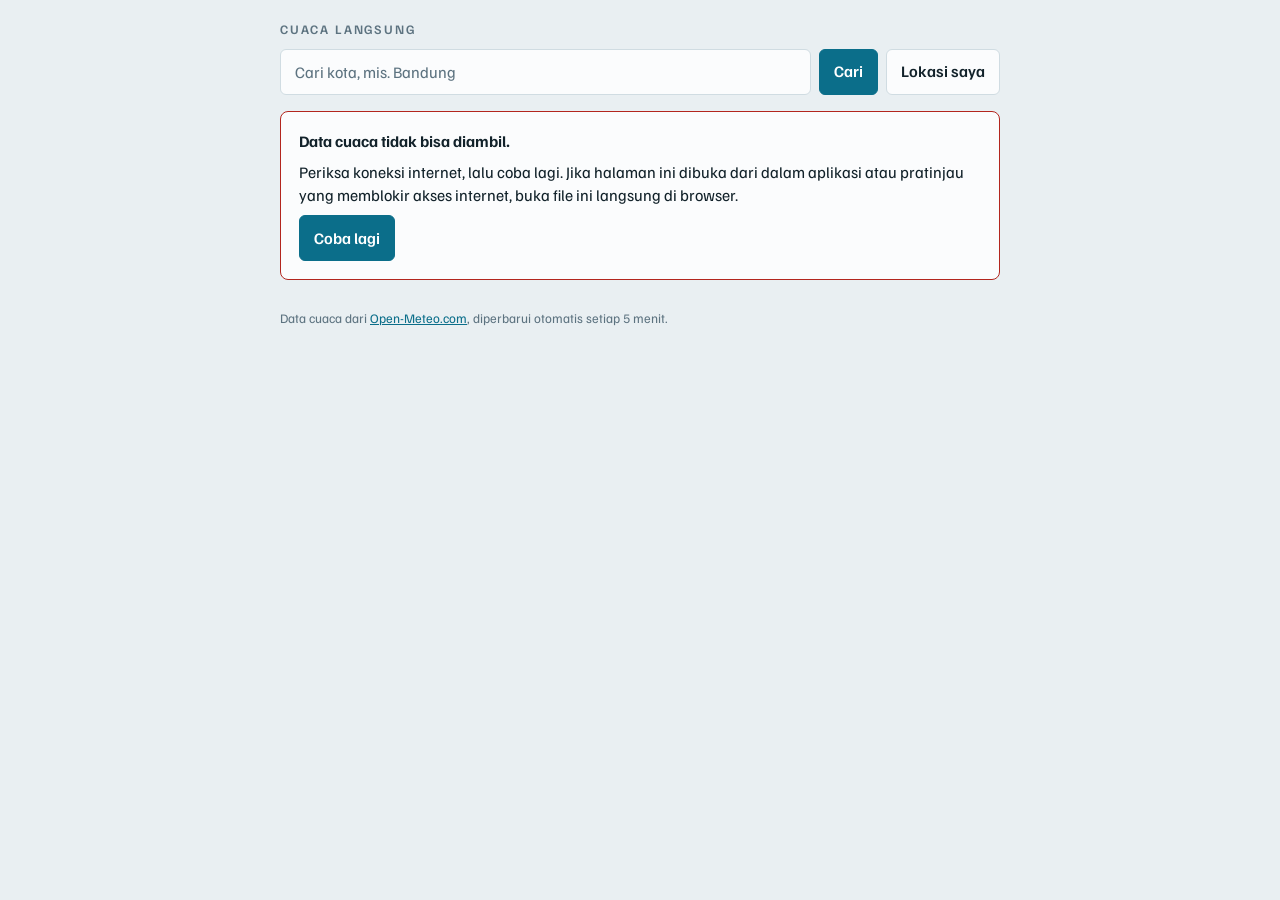
==== cuaca.html @ e55f2678 "Add files via upload" ====
<!doctype html>
<html lang="id">
<head>
<meta charset="utf-8">
<meta name="viewport" content="width=device-width, initial-scale=1, viewport-fit=cover">
<title>Cuaca Langsung</title>
<link rel="preconnect" href="https://fonts.googleapis.com">
<link rel="preconnect" href="https://fonts.gstatic.com" crossorigin>
<link href="https://fonts.googleapis.com/css2?family=Familjen+Grotesk:wght@400;500;600;700&family=IBM+Plex+Mono:wght@400;500&display=swap" rel="stylesheet">
<style>
/* Tata letak: satu kolom sempit, seperti lembar pengamatan cuaca. Data di garis tipis, bukan kartu. */
:root {
  --bg: #e9eff2;
  --surface: #fbfcfd;
  --ink: #12222a;
  --ink2: #3c5360;
  --muted: #5d7380;
  --line: #d0dce2;
  --accent: #0b6e8a;
  --accent-ink: #ffffff;
  --warm: #c2570f;
  --bad: #b3261e;
  --font-display: "Familjen Grotesk", "Segoe UI", system-ui, sans-serif;
  --font-data: "IBM Plex Mono", ui-monospace, "SF Mono", Menlo, monospace;
}
@media (prefers-color-scheme: dark) {
  :root:not([data-theme="light"]) {
    --bg: #0d181e; --surface: #14232b; --ink: #e5eef2; --ink2: #b4c7d0; --muted: #8aa1ac;
    --line: #243d48; --accent: #5cc3de; --accent-ink: #082029; --warm: #f2a45f; --bad: #ff8a80;
    color-scheme: dark;
  }
}
:root[data-theme="dark"] {
  --bg: #0d181e; --surface: #14232b; --ink: #e5eef2; --ink2: #b4c7d0; --muted: #8aa1ac;
  --line: #243d48; --accent: #5cc3de; --accent-ink: #082029; --warm: #f2a45f; --bad: #ff8a80;
  color-scheme: dark;
}

* { box-sizing: border-box; }
html { -webkit-text-size-adjust: 100%; }
body {
  margin: 0;
  background: var(--bg);
  color: var(--ink);
  font-family: var(--font-display);
  font-size: 16px;
  line-height: 1.45;
  padding-block: 20px 40px;
  padding-left: max(16px, env(safe-area-inset-left, 0px));
  padding-right: max(16px, env(safe-area-inset-right, 0px));
}
.wrap { max-width: 720px; margin: 0 auto; display: flex; flex-direction: column; gap: 16px; }
.num { font-family: var(--font-data); font-variant-numeric: tabular-nums; }

/* Pencarian */
.bar { display: flex; flex-direction: column; gap: 10px; }
.bar h1 { margin: 0; font-size: 0.8125rem; font-weight: 600; letter-spacing: 0.14em; text-transform: uppercase; color: var(--muted); }
.search { position: relative; display: flex; gap: 8px; }
.search input {
  flex: 1; min-width: 0; height: 46px; padding: 0 14px;
  font: inherit; color: var(--ink); background: var(--surface);
  border: 1px solid var(--line); border-radius: 6px;
}
.search input::placeholder { color: var(--muted); }
button { font: inherit; cursor: pointer; }
.btn {
  height: 46px; padding: 0 14px; border-radius: 6px; font-weight: 600;
  border: 1px solid var(--line); background: var(--surface); color: var(--ink);
}
.btn.primary { background: var(--accent); border-color: var(--accent); color: var(--accent-ink); }
:focus-visible { outline: 2px solid var(--accent); outline-offset: 2px; }
#sugg {
  position: absolute; left: 0; right: 0; top: 52px; z-index: 5; margin: 0; padding: 4px;
  list-style: none; background: var(--surface); border: 1px solid var(--line); border-radius: 6px;
  box-shadow: 0 8px 24px rgba(0,0,0,0.14);
}
#sugg li button {
  display: block; width: 100%; text-align: left; padding: 10px; border: 0; border-radius: 4px;
  background: transparent; color: var(--ink);
}
#sugg li button:hover, #sugg li button:focus-visible { background: var(--bg); }
#sugg small { display: block; color: var(--muted); }

/* Panel */
.panel { background: var(--surface); border: 1px solid var(--line); border-radius: 8px; padding: 18px; }
.hero { display: grid; grid-template-columns: 1fr auto; gap: 8px 16px; align-items: center; }
.hero .where { grid-column: 1 / -1; }
.hero h2 { margin: 0; font-size: 1.5rem; line-height: 1.2; text-wrap: balance; }
.hero .sub { color: var(--muted); font-size: 0.9375rem; }
.temp { font-size: clamp(4rem, 20vw, 6rem); line-height: 1; font-weight: 600; letter-spacing: -0.04em; }
.temp sup { font-size: 0.4em; font-weight: 500; vertical-align: top; position: relative; top: 0.25em; margin-left: 2px; color: var(--muted); }
.cond { display: flex; align-items: center; gap: 10px; font-size: 1.125rem; font-weight: 500; }
.ico { width: 56px; height: 56px; flex: none; }
.ico.sm { width: 32px; height: 32px; }
.ico * { fill: none; stroke: var(--ink2); stroke-width: 1.5; stroke-linecap: round; stroke-linejoin: round; }
.ico .sun, .ico .sun * { stroke: var(--warm); }
.ico .cloud { fill: var(--surface); }
.status { display: flex; align-items: center; gap: 8px; flex-wrap: wrap; margin-top: 4px; color: var(--muted); font-size: 0.8125rem; }
.dot { width: 8px; height: 8px; border-radius: 50%; background: var(--accent); flex: none; }
.link { background: none; border: 0; padding: 4px 0; color: var(--accent); font-weight: 600; text-decoration: underline; text-underline-offset: 3px; }

/* Metrik */
.metrics { display: grid; grid-template-columns: repeat(2, minmax(0, 1fr)); gap: 0 20px; margin: 0; }
.metrics > div { padding: 12px 0; border-top: 1px solid var(--line); min-width: 0; }
.metrics dt { color: var(--muted); font-size: 0.75rem; letter-spacing: 0.1em; text-transform: uppercase; }
.metrics dd { margin: 2px 0 0; font-size: 1.25rem; font-weight: 500; }
.metrics dd small { font-size: 0.8125rem; color: var(--muted); font-family: var(--font-display); }
@media (min-width: 560px) { .metrics { grid-template-columns: repeat(3, minmax(0, 1fr)); } }

h3 { margin: 0 0 12px; font-size: 0.8125rem; font-weight: 600; letter-spacing: 0.14em; text-transform: uppercase; color: var(--muted); }

/* Per jam */
.hours { display: flex; gap: 0; overflow-x: auto; margin: 0 -18px; padding: 0 18px 6px; scrollbar-width: thin; }
.hour { flex: none; width: 64px; display: flex; flex-direction: column; align-items: center; gap: 6px; padding: 4px 0; border-right: 1px solid var(--line); }
.hour:last-child { border-right: 0; }
.hour .t { font-size: 0.8125rem; color: var(--muted); }
.hour .v { font-size: 1rem; font-weight: 500; }
.hour .p { font-size: 0.75rem; color: var(--accent); min-height: 1.2em; }

/* Per hari */
.days { list-style: none; margin: 0; padding: 0; }
.day { display: grid; grid-template-columns: 52px 32px 44px minmax(0, 1fr); align-items: center; gap: 10px; padding: 10px 0; border-top: 1px solid var(--line); }
.day:first-child { border-top: 0; padding-top: 0; }
.day .d { font-weight: 600; }
.day .p { font-size: 0.8125rem; color: var(--accent); text-align: right; }
.range { display: grid; grid-template-columns: 34px minmax(0, 1fr) 34px; align-items: center; gap: 8px; }
.range .lo { color: var(--muted); text-align: right; }
.track { position: relative; height: 6px; border-radius: 3px; background: var(--line); }
.fill { position: absolute; top: 0; bottom: 0; border-radius: 3px; background: linear-gradient(90deg, var(--accent), var(--warm)); }

.msg { padding: 18px; border: 1px solid var(--line); border-radius: 8px; background: var(--surface); }
.msg.err { border-color: var(--bad); }
.msg p { margin: 0 0 8px; }
.foot { color: var(--muted); font-size: 0.8125rem; }
.foot a { color: var(--accent); }
.sr { position: absolute; width: 1px; height: 1px; overflow: hidden; clip: rect(0 0 0 0); white-space: nowrap; }
@media (prefers-reduced-motion: reduce) { * { scroll-behavior: auto !important; } }
</style>
</head>
<body>
<div class="wrap">
  <div class="bar">
    <h1>Cuaca Langsung</h1>
    <form class="search" id="form" autocomplete="off" role="search">
      <label class="sr" for="q">Cari kota</label>
      <input id="q" type="search" placeholder="Cari kota, mis. Bandung" enterkeyhint="search" aria-controls="sugg" aria-expanded="false">
      <button class="btn primary" type="submit">Cari</button>
      <button class="btn" type="button" id="locate" title="Pakai lokasi saya">Lokasi saya</button>
      <ul id="sugg" hidden></ul>
    </form>
  </div>
  <main id="app" aria-live="polite">
    <div class="msg"><p>Memuat data cuaca…</p></div>
  </main>
  <p class="foot">Data cuaca dari <a href="https://open-meteo.com/" target="_blank" rel="noopener">Open-Meteo.com</a>, diperbarui otomatis setiap 5 menit.</p>
</div>

<script>
(function () {
  "use strict";

  var DEFAULT_PLACE = { name: "Jakarta", admin: "DKI Jakarta", country: "Indonesia", lat: -6.2146, lon: 106.8451 };
  var REFRESH_MS = 5 * 60 * 1000;

  var $ = function (id) { return document.getElementById(id); };
  var app = $("app"), q = $("q"), sugg = $("sugg");
  var place = loadPlace();
  var data = null, fetchedAt = 0, timer = null, clockTimer = null, loadSeq = 0;

  // Kode cuaca WMO -> [teks, ikon]
  var WX = {
    0: ["Cerah", "clear"], 1: ["Cerah berawan", "partly"], 2: ["Berawan sebagian", "partly"], 3: ["Mendung", "cloud"],
    45: ["Berkabut", "fog"], 48: ["Kabut beku", "fog"],
    51: ["Gerimis ringan", "rain"], 53: ["Gerimis", "rain"], 55: ["Gerimis lebat", "rain"],
    56: ["Gerimis beku", "rain"], 57: ["Gerimis beku lebat", "rain"],
    61: ["Hujan ringan", "rain"], 63: ["Hujan sedang", "rain"], 65: ["Hujan lebat", "rain"],
    66: ["Hujan beku", "rain"], 67: ["Hujan beku lebat", "rain"],
    71: ["Salju ringan", "snow"], 73: ["Salju sedang", "snow"], 75: ["Salju lebat", "snow"], 77: ["Butiran salju", "snow"],
    80: ["Hujan lokal ringan", "rain"], 81: ["Hujan lokal", "rain"], 82: ["Hujan lokal deras", "rain"],
    85: ["Hujan salju ringan", "snow"], 86: ["Hujan salju lebat", "snow"],
    95: ["Badai petir", "storm"], 96: ["Badai petir, hujan es", "storm"], 99: ["Badai petir, hujan es lebat", "storm"]
  };
  function wx(code) { return WX[code] || ["Tidak diketahui", "cloud"]; }

  var CLOUD = '<path class="cloud" d="M7.5 18.5h9.5a4 4 0 0 0 .6-7.95 5.5 5.5 0 0 0-10.6 1.2A3.4 3.4 0 0 0 7.5 18.5z"/>';
  var SUN_RAYS = '<path d="M12 2.5v2M12 19.5v2M2.5 12h2M19.5 12h2M5.3 5.3l1.4 1.4M17.3 17.3l1.4 1.4M5.3 18.7l1.4-1.4M17.3 6.7l1.4-1.4"/>';
  function icon(kind, isDay, small) {
    var inner;
    if (kind === "clear") {
      inner = isDay
        ? '<g class="sun"><circle cx="12" cy="12" r="4"/>' + SUN_RAYS + '</g>'
        : '<path d="M20 14.5A8 8 0 0 1 9.5 4a8 8 0 1 0 10.5 10.5z"/>';
    } else if (kind === "partly") {
      inner = isDay
        ? '<g class="sun"><circle cx="8.5" cy="8.5" r="3"/><path d="M8.5 2.5v1.2M2.5 8.5h1.2M4.3 4.3l.9.9M12.7 4.3l-.9.9"/></g><g transform="translate(1.5 1.5)">' + CLOUD + '</g>'
        : '<path d="M13 4.5A5 5 0 0 1 6.5 10 5 5 0 1 0 13 4.5z"/><g transform="translate(1.5 1.5)">' + CLOUD + '</g>';
    } else if (kind === "cloud") {
      inner = '<g transform="translate(0 -1)">' + CLOUD + '</g>';
    } else if (kind === "fog") {
      inner = '<g transform="translate(0 -3)">' + CLOUD + '</g><path d="M5 19.5h14M7 22h10"/>';
    } else if (kind === "rain") {
      inner = '<g transform="translate(0 -3)">' + CLOUD + '</g><path d="M8 19.5l-1 2.5M12.5 19.5l-1 2.5M17 19.5l-1 2.5"/>';
    } else if (kind === "snow") {
      inner = '<g transform="translate(0 -3)">' + CLOUD + '</g><path d="M8 20.5h.01M12 22h.01M16 20.5h.01M10 19h.01M14 19h.01"/>';
    } else {
      inner = '<g transform="translate(0 -3)">' + CLOUD + '</g><path d="M13 14.5l-2.5 3.5h3L11 22"/>';
    }
    return '<svg class="ico' + (small ? ' sm' : '') + '" viewBox="0 0 24 24" aria-hidden="true">' + inner + '</svg>';
  }

  function esc(s) {
    return String(s == null ? "" : s).replace(/[&<>"']/g, function (c) {
      return { "&": "&amp;", "<": "&lt;", ">": "&gt;", '"': "&quot;", "'": "&#39;" }[c];
    });
  }
  function r(n) { return Math.round(n); }
  function compass(deg) {
    var d = ["U", "TL", "T", "TG", "S", "BD", "B", "BL"];
    return d[Math.round(deg / 45) % 8];
  }
  function uvLabel(u) {
    if (u == null) return "";
    if (u < 3) return "rendah";
    if (u < 6) return "sedang";
    if (u < 8) return "tinggi";
    if (u < 11) return "sangat tinggi";
    return "ekstrem";
  }
  function dayName(dateStr, i) {
    if (i === 0) return "Hari ini";
    var d = new Date(dateStr + "T00:00:00Z");
    return new Intl.DateTimeFormat("id-ID", { weekday: "short", timeZone: "UTC" }).format(d);
  }

  // Penyimpanan lokasi terakhir
  function loadPlace() {
    try {
      var s = localStorage.getItem("cuaca:last");
      if (s) {
        var p = JSON.parse(s);
        if (p && typeof p.lat === "number" && typeof p.lon === "number") return p;
      }
    } catch (e) {}
    return DEFAULT_PLACE;
  }
  function savePlace(p) { try { localStorage.setItem("cuaca:last", JSON.stringify(p)); } catch (e) {} }

  // Ambil data
  function getJSON(url) {
    var ctl = new AbortController();
    var to = setTimeout(function () { ctl.abort(); }, 12000);
    return fetch(url, { signal: ctl.signal }).then(function (res) {
      clearTimeout(to);
      if (!res.ok) throw new Error("HTTP " + res.status);
      return res.json();
    }, function (e) { clearTimeout(to); throw e; });
  }

  function forecastUrl(p) {
    return "https://api.open-meteo.com/v1/forecast?latitude=" + encodeURIComponent(p.lat) +
      "&longitude=" + encodeURIComponent(p.lon) +
      "&current=temperature_2m,relative_humidity_2m,apparent_temperature,precipitation,weather_code,surface_pressure,wind_speed_10m,wind_direction_10m,is_day" +
      "&hourly=temperature_2m,precipitation_probability,weather_code,is_day" +
      "&daily=weather_code,temperature_2m_max,temperature_2m_min,precipitation_probability_max,uv_index_max,sunrise,sunset" +
      "&timezone=auto&forecast_days=7&wind_speed_unit=kmh";
  }

  function load(showSpinner) {
    var seq = ++loadSeq;
    if (showSpinner && !data) app.innerHTML = '<div class="msg"><p>Memuat data cuaca…</p></div>';
    return getJSON(forecastUrl(place)).then(function (d) {
      if (seq !== loadSeq) return;
      data = d; fetchedAt = Date.now();
      render();
      schedule();
    }).catch(function () {
      if (seq !== loadSeq) return;
      if (data) {
        // Tetap tampilkan data lama, tandai gagal memperbarui
        render(true);
      } else {
        app.innerHTML = '<div class="msg err"><p><strong>Data cuaca tidak bisa diambil.</strong></p>' +
          '<p>Periksa koneksi internet, lalu coba lagi. Jika halaman ini dibuka dari dalam aplikasi atau pratinjau yang memblokir akses internet, buka file ini langsung di browser.</p>' +
          '<button class="btn primary" id="retry" type="button">Coba lagi</button></div>';
        var b = $("retry"); if (b) b.addEventListener("click", function () { load(true); });
      }
      schedule();
    });
  }
  function schedule() {
    clearTimeout(timer);
    timer = setTimeout(function () { load(false); }, REFRESH_MS);
  }

  // Tampilan
  function placeLabel() {
    var parts = [];
    if (place.admin && place.admin !== place.name) parts.push(place.admin);
    if (place.country) parts.push(place.country);
    return parts.join(", ");
  }
  function clockText() {
    if (!data) return "";
    try {
      return new Intl.DateTimeFormat("id-ID", {
        weekday: "long", day: "numeric", month: "long", hour: "2-digit", minute: "2-digit",
        hour12: false, timeZone: data.timezone
      }).format(new Date());
    } catch (e) { return ""; }
  }
  function updatedText() {
    var t = new Date(fetchedAt);
    return t.toLocaleTimeString("id-ID", { hour: "2-digit", minute: "2-digit", hour12: false });
  }

  function render(failed) {
    if (!data) return;
    var c = data.current, h = data.hourly, dly = data.daily;
    var isDay = c.is_day === 1;
    var w = wx(c.weather_code);

    // 24 jam ke depan mulai dari jam saat ini (waktu setempat lokasi)
    var nowHour = c.time.slice(0, 13) + ":00";
    var start = h.time.findIndex(function (t) { return t >= nowHour; });
    if (start < 0) start = 0;
    var hoursHtml = "";
    for (var i = start; i < Math.min(start + 24, h.time.length); i++) {
      var hw = wx(h.weather_code[i]);
      var pp = h.precipitation_probability[i];
      hoursHtml += '<li class="hour">' +
        '<span class="t num">' + (i === start ? "Kini" : esc(h.time[i].slice(11, 16))) + '</span>' +
        icon(hw[1], h.is_day[i] === 1, true) +
        '<span class="v num">' + r(h.temperature_2m[i]) + '°</span>' +
        '<span class="p num">' + (pp != null && pp >= 10 ? pp + '%' : '') + '</span></li>';
    }

    var gmin = Math.min.apply(null, dly.temperature_2m_min);
    var gmax = Math.max.apply(null, dly.temperature_2m_max);
    var span = Math.max(gmax - gmin, 1);
    var daysHtml = "";
    for (var k = 0; k < dly.time.length; k++) {
      var dw = wx(dly.weather_code[k]);
      var lo = dly.temperature_2m_min[k], hi = dly.temperature_2m_max[k];
      var left = ((lo - gmin) / span) * 100, width = Math.max(((hi - lo) / span) * 100, 4);
      var dp = dly.precipitation_probability_max[k];
      daysHtml += '<li class="day" title="' + esc(dw[0]) + '">' +
        '<span class="d">' + esc(dayName(dly.time[k], k)) + '</span>' +
        icon(dw[1], true, true) +
        '<span class="p num">' + (dp != null ? dp + '%' : '') + '</span>' +
        '<span class="range num"><span class="lo">' + r(lo) + '°</span>' +
        '<span class="track"><span class="fill" style="left:' + left.toFixed(1) + '%;width:' + width.toFixed(1) + '%"></span></span>' +
        '<span class="hi">' + r(hi) + '°</span></span></li>';
    }

    var uv = dly.uv_index_max && dly.uv_index_max[0];
    var sunrise = dly.sunrise && dly.sunrise[0] ? dly.sunrise[0].slice(11, 16) : "";
    var sunset = dly.sunset && dly.sunset[0] ? dly.sunset[0].slice(11, 16) : "";

    app.innerHTML =
      '<section class="panel hero" aria-label="Cuaca saat ini">' +
        '<div class="where"><h2>' + esc(place.name) + '</h2>' +
        '<div class="sub">' + esc(placeLabel()) + '</div>' +
        '<div class="sub num" id="clock">' + esc(clockText()) + '</div></div>' +
        '<div><div class="temp num">' + r(c.temperature_2m) + '<sup>°C</sup></div>' +
        '<div class="cond">' + icon(w[1], isDay, false) + '<span>' + esc(w[0]) + '</span></div></div>' +
        '<dl class="metrics" style="grid-column:1/-1;margin-top:8px">' +
          '<div><dt>Terasa seperti</dt><dd class="num">' + r(c.apparent_temperature) + '°C</dd></div>' +
          '<div><dt>Kelembapan</dt><dd class="num">' + r(c.relative_humidity_2m) + '%</dd></div>' +
          '<div><dt>Angin</dt><dd class="num">' + r(c.wind_speed_10m) + ' <small>km/j ' + compass(c.wind_direction_10m) + '</small></dd></div>' +
          '<div><dt>Tekanan</dt><dd class="num">' + r(c.surface_pressure) + ' <small>hPa</small></dd></div>' +
          '<div><dt>Curah hujan</dt><dd class="num">' + (c.precipitation || 0).toFixed(1) + ' <small>mm</small></dd></div>' +
          '<div><dt>Indeks UV hari ini</dt><dd class="num">' + (uv != null ? uv.toFixed(0) : "-") + ' <small>' + uvLabel(uv) + '</small></dd></div>' +
          '<div><dt>Matahari terbit</dt><dd class="num">' + esc(sunrise || "-") + '</dd></div>' +
          '<div><dt>Matahari terbenam</dt><dd class="num">' + esc(sunset || "-") + '</dd></div>' +
        '</dl>' +
        '<div class="status" style="grid-column:1/-1"><span class="dot" aria-hidden="true"></span>' +
        (failed
          ? '<span>Gagal memperbarui. Data terakhir pukul <span class="num">' + esc(updatedText()) + '</span>.</span>'
          : '<span>Diperbarui pukul <span class="num">' + esc(updatedText()) + '</span></span>') +
        '<button class="link" id="refresh" type="button">Perbarui sekarang</button></div>' +
      '</section>' +
      '<section class="panel" aria-label="Per jam"><h3>24 jam ke depan</h3><ol class="hours" style="list-style:none;margin-block:0">' + hoursHtml + '</ol></section>' +
      '<section class="panel" aria-label="Per hari"><h3>7 hari ke depan</h3><ol class="days">' + daysHtml + '</ol></section>';

    var rb = $("refresh");
    if (rb) rb.addEventListener("click", function () { load(false); });
    startClock();
  }

  function startClock() {
    clearInterval(clockTimer);
    clockTimer = setInterval(function () {
      var el = $("clock");
      if (el) el.textContent = clockText();
    }, 30000);
  }

  // Pilih lokasi
  function choose(p) {
    place = p;
    savePlace(p);
    data = null;
    hideSugg();
    q.value = "";
    load(true);
  }

  // Pencarian kota
  var searchTimer = null, searchSeq = 0, results = [];
  function hideSugg() { sugg.hidden = true; sugg.innerHTML = ""; q.setAttribute("aria-expanded", "false"); }
  function geocode(name) {
    var seq = ++searchSeq;
    var url = "https://geocoding-api.open-meteo.com/v1/search?name=" + encodeURIComponent(name) + "&count=6&language=id&format=json";
    return getJSON(url).then(function (res) {
      if (seq !== searchSeq) return null;
      results = (res.results || []).map(function (x) {
        return { name: x.name, admin: x.admin1 || "", country: x.country || "", lat: x.latitude, lon: x.longitude };
      });
      return results;
    });
  }
  function showSugg(list) {
    if (!list || !list.length) {
      sugg.innerHTML = '<li style="padding:10px;color:var(--muted)">Kota tidak ditemukan.</li>';
    } else {
      sugg.innerHTML = list.map(function (p, i) {
        var sub = [p.admin, p.country].filter(Boolean).join(", ");
        return '<li><button type="button" data-i="' + i + '">' + esc(p.name) + '<small>' + esc(sub) + '</small></button></li>';
      }).join("");
    }
    sugg.hidden = false;
    q.setAttribute("aria-expanded", "true");
  }

  q.addEventListener("input", function () {
    clearTimeout(searchTimer);
    var v = q.value.trim();
    if (v.length < 2) { hideSugg(); return; }
    searchTimer = setTimeout(function () {
      geocode(v).then(function (l) { if (l) showSugg(l); }).catch(hideSugg);
    }, 300);
  });
  sugg.addEventListener("click", function (e) {
    var b = e.target.closest("button[data-i]");
    if (b) choose(results[Number(b.getAttribute("data-i"))]);
  });
  $("form").addEventListener("submit", function (e) {
    e.preventDefault();
    var v = q.value.trim();
    if (v.length < 2) return;
    geocode(v).then(function (l) {
      if (l && l.length) choose(l[0]); else if (l) showSugg(l);
    }).catch(function () { showSugg([]); });
  });
  document.addEventListener("click", function (e) {
    if (!e.target.closest(".search")) hideSugg();
  });
  document.addEventListener("keydown", function (e) { if (e.key === "Escape") hideSugg(); });

  // Lokasi saya
  $("locate").addEventListener("click", function () {
    if (!navigator.geolocation) { alert("Browser ini tidak mendukung lokasi."); return; }
    var btn = $("locate");
    btn.disabled = true; btn.textContent = "Mencari…";
    navigator.geolocation.getCurrentPosition(function (pos) {
      btn.disabled = false; btn.textContent = "Lokasi saya";
      choose({ name: "Lokasi Anda", admin: "", country: "", lat: pos.coords.latitude, lon: pos.coords.longitude });
    }, function () {
      btn.disabled = false; btn.textContent = "Lokasi saya";
      app.insertAdjacentHTML("afterbegin", '<div class="msg err" id="geoerr"><p>Lokasi tidak bisa dibaca. Izinkan akses lokasi di browser, atau cari nama kota.</p></div>');
      setTimeout(function () { var g = $("geoerr"); if (g) g.remove(); }, 6000);
    }, { timeout: 10000, maximumAge: 60000 });
  });

  // Perbarui saat tab kembali aktif dan data sudah basi
  document.addEventListener("visibilitychange", function () {
    if (!document.hidden && Date.now() - fetchedAt > REFRESH_MS) load(false);
  });

  load(true);
})();
</script>
</body>
</html>
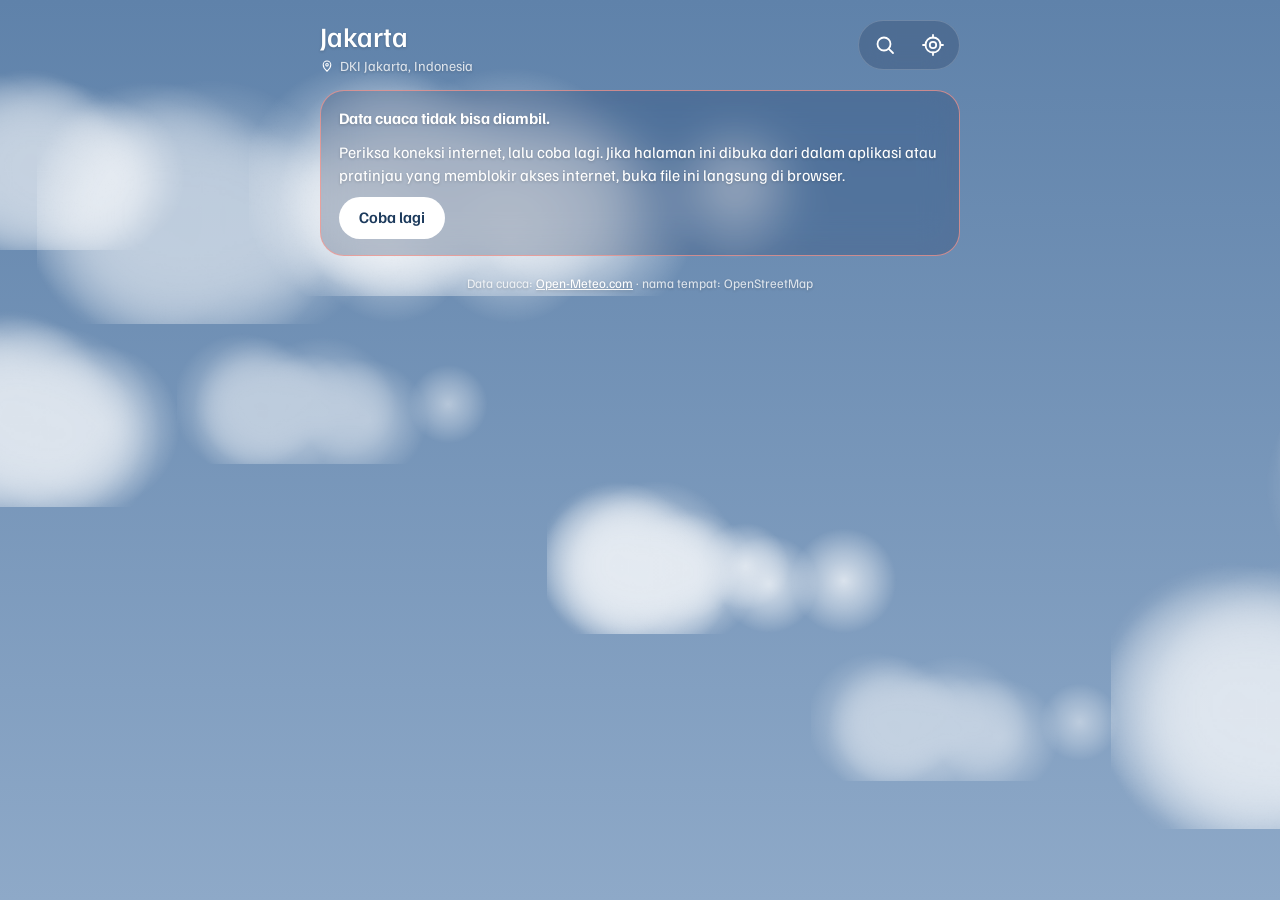
==== commit 47874b6a: "Add files via upload" ====
--- a/cuaca.html
+++ b/cuaca.html
@@ -1,161 +1,354 @@
 <!doctype html>
-<html lang="id">
+<html lang="id" data-sky="cloud">
 <head>
 <meta charset="utf-8">
 <meta name="viewport" content="width=device-width, initial-scale=1, viewport-fit=cover">
+<meta name="theme-color" content="#5f82aa">
 <title>Cuaca Langsung</title>
 <link rel="preconnect" href="https://fonts.googleapis.com">
 <link rel="preconnect" href="https://fonts.gstatic.com" crossorigin>
-<link href="https://fonts.googleapis.com/css2?family=Familjen+Grotesk:wght@400;500;600;700&family=IBM+Plex+Mono:wght@400;500&display=swap" rel="stylesheet">
+<link href="https://fonts.googleapis.com/css2?family=Familjen+Grotesk:wght@400;500;600;700&display=swap" rel="stylesheet">
 <style>
-/* Tata letak: satu kolom sempit, seperti lembar pengamatan cuaca. Data di garis tipis, bukan kartu. */
+/* Tata letak: seluruh layar adalah langit (gradasi + kanvas animasi). Konten di atasnya:
+   nama kota, suhu besar di tengah, lalu panel kaca transparan untuk per jam, per hari, dan detail. */
 :root {
-  --bg: #e9eff2;
-  --surface: #fbfcfd;
-  --ink: #12222a;
-  --ink2: #3c5360;
-  --muted: #5d7380;
-  --line: #d0dce2;
-  --accent: #0b6e8a;
-  --accent-ink: #ffffff;
-  --warm: #c2570f;
-  --bad: #b3261e;
-  --font-display: "Familjen Grotesk", "Segoe UI", system-ui, sans-serif;
-  --font-data: "IBM Plex Mono", ui-monospace, "SF Mono", Menlo, monospace;
-}
-@media (prefers-color-scheme: dark) {
-  :root:not([data-theme="light"]) {
-    --bg: #0d181e; --surface: #14232b; --ink: #e5eef2; --ink2: #b4c7d0; --muted: #8aa1ac;
-    --line: #243d48; --accent: #5cc3de; --accent-ink: #082029; --warm: #f2a45f; --bad: #ff8a80;
-    color-scheme: dark;
-  }
-}
-:root[data-theme="dark"] {
-  --bg: #0d181e; --surface: #14232b; --ink: #e5eef2; --ink2: #b4c7d0; --muted: #8aa1ac;
-  --line: #243d48; --accent: #5cc3de; --accent-ink: #082029; --warm: #f2a45f; --bad: #ff8a80;
+  --font: "Familjen Grotesk", "Segoe UI", system-ui, -apple-system, sans-serif;
+  --s1: #5f82aa; --s2: #8ea9c8;
+  --glass: rgba(28, 48, 84, 0.26);
+  --glass-line: rgba(255, 255, 255, 0.18);
+  --soft: rgba(255, 255, 255, 0.78);
+  --rain: #8fd0ff;
+  --accent: #bfe3ff;
   color-scheme: dark;
 }
+html[data-sky="clear"] { --s1: #2f86d6; --s2: #8cc6f2; }
+html[data-sky="cloud"] { --s1: #5f82aa; --s2: #8ea9c8; }
+html[data-sky="rain"]  { --s1: #44566c; --s2: #74889e; }
+html[data-sky="storm"] { --s1: #262c3e; --s2: #4a5470; }
+html[data-sky="night"] { --s1: #0a132c; --s2: #27407a; }
+html[data-sky="fog"]   { --s1: #77858f; --s2: #aebac2; }
+html[data-sky="snow"]  { --s1: #6d8fb2; --s2: #bccfe2; }
 
 * { box-sizing: border-box; }
-html { -webkit-text-size-adjust: 100%; }
+html { -webkit-text-size-adjust: 100%; background: var(--s1); }
 body {
-  margin: 0;
-  background: var(--bg);
-  color: var(--ink);
-  font-family: var(--font-display);
-  font-size: 16px;
-  line-height: 1.45;
-  padding-block: 20px 40px;
+  margin: 0; min-height: 100vh; min-height: 100svh;
+  font-family: var(--font); font-size: 16px; line-height: 1.45; color: #fff;
+  text-shadow: 0 1px 3px rgba(0, 0, 0, 0.2);
+  background: transparent;
+  padding-block: max(14px, env(safe-area-inset-top, 0px)) max(36px, env(safe-area-inset-bottom, 0px));
   padding-left: max(16px, env(safe-area-inset-left, 0px));
   padding-right: max(16px, env(safe-area-inset-right, 0px));
 }
-.wrap { max-width: 720px; margin: 0 auto; display: flex; flex-direction: column; gap: 16px; }
-.num { font-family: var(--font-data); font-variant-numeric: tabular-nums; }
+.num { font-variant-numeric: tabular-nums; }
+#bg { position: fixed; inset: 0; z-index: -2; background: linear-gradient(180deg, var(--s1), var(--s2)); }
+#fx { position: fixed; inset: 0; z-index: -1; pointer-events: none; }
+.page { max-width: 640px; margin: 0 auto; display: flex; flex-direction: column; gap: 14px; }
+button { font: inherit; color: inherit; cursor: pointer; text-shadow: inherit; }
+:focus-visible { outline: 2px solid #fff; outline-offset: 3px; }
+.sr { position: absolute; width: 1px; height: 1px; overflow: hidden; clip: rect(0 0 0 0); white-space: nowrap; }
+
+/* Kepala */
+.top { display: flex; justify-content: space-between; align-items: flex-start; gap: 12px; padding-top: 6px; }
+.where { min-width: 0; }
+.where h1 { margin: 0; font-size: 1.75rem; font-weight: 500; line-height: 1.15; overflow-wrap: anywhere; text-wrap: balance; }
+.where .sub { display: flex; align-items: center; gap: 6px; margin-top: 4px; font-size: 0.875rem; color: var(--soft); }
+.where .sub svg { width: 14px; height: 14px; flex: none; }
+.pill {
+  display: flex; flex: none; border-radius: 26px; padding: 2px;
+  background: var(--glass); border: 1px solid var(--glass-line);
+  -webkit-backdrop-filter: blur(16px); backdrop-filter: blur(16px);
+}
+.pill button { width: 48px; height: 44px; display: grid; place-items: center; border: 0; background: transparent; border-radius: 24px; }
+.pill button svg, .ic svg { width: 24px; height: 24px; }
+.pill svg *, .pin * { fill: none; stroke: #fff; stroke-width: 1.8; stroke-linecap: round; stroke-linejoin: round; }
+.pill button[aria-pressed="true"] { background: rgba(255, 255, 255, 0.2); }
+
+/* Panel kaca */
+.glass {
+  background: var(--glass); border: 1px solid var(--glass-line); border-radius: 24px; padding: 16px 18px;
+  -webkit-backdrop-filter: blur(18px) saturate(1.15); backdrop-filter: blur(18px) saturate(1.15);
+}
+.glass h2 { display: flex; align-items: center; gap: 8px; margin: 0 0 12px; font-size: 0.9375rem; font-weight: 500; color: var(--soft); }
+.glass h2 svg { width: 18px; height: 18px; flex: none; }
+.glass h2 svg * { fill: none; stroke: var(--soft); stroke-width: 1.8; stroke-linecap: round; stroke-linejoin: round; }
 
 /* Pencarian */
-.bar { display: flex; flex-direction: column; gap: 10px; }
-.bar h1 { margin: 0; font-size: 0.8125rem; font-weight: 600; letter-spacing: 0.14em; text-transform: uppercase; color: var(--muted); }
-.search { position: relative; display: flex; gap: 8px; }
+.search { display: flex; gap: 8px; position: relative; flex-wrap: wrap; }
+.search[hidden] { display: none; }
 .search input {
-  flex: 1; min-width: 0; height: 46px; padding: 0 14px;
-  font: inherit; color: var(--ink); background: var(--surface);
-  border: 1px solid var(--line); border-radius: 6px;
+  flex: 1; min-width: 0; height: 46px; padding: 0 16px; font: inherit; color: #fff;
+  background: rgba(255, 255, 255, 0.14); border: 1px solid var(--glass-line); border-radius: 23px; text-shadow: none;
 }
-.search input::placeholder { color: var(--muted); }
-button { font: inherit; cursor: pointer; }
-.btn {
-  height: 46px; padding: 0 14px; border-radius: 6px; font-weight: 600;
-  border: 1px solid var(--line); background: var(--surface); color: var(--ink);
-}
-.btn.primary { background: var(--accent); border-color: var(--accent); color: var(--accent-ink); }
-:focus-visible { outline: 2px solid var(--accent); outline-offset: 2px; }
-#sugg {
-  position: absolute; left: 0; right: 0; top: 52px; z-index: 5; margin: 0; padding: 4px;
-  list-style: none; background: var(--surface); border: 1px solid var(--line); border-radius: 6px;
-  box-shadow: 0 8px 24px rgba(0,0,0,0.14);
-}
-#sugg li button {
-  display: block; width: 100%; text-align: left; padding: 10px; border: 0; border-radius: 4px;
-  background: transparent; color: var(--ink);
-}
-#sugg li button:hover, #sugg li button:focus-visible { background: var(--bg); }
-#sugg small { display: block; color: var(--muted); }
-
-/* Panel */
-.panel { background: var(--surface); border: 1px solid var(--line); border-radius: 8px; padding: 18px; }
-.hero { display: grid; grid-template-columns: 1fr auto; gap: 8px 16px; align-items: center; }
-.hero .where { grid-column: 1 / -1; }
-.hero h2 { margin: 0; font-size: 1.5rem; line-height: 1.2; text-wrap: balance; }
-.hero .sub { color: var(--muted); font-size: 0.9375rem; }
-.temp { font-size: clamp(4rem, 20vw, 6rem); line-height: 1; font-weight: 600; letter-spacing: -0.04em; }
-.temp sup { font-size: 0.4em; font-weight: 500; vertical-align: top; position: relative; top: 0.25em; margin-left: 2px; color: var(--muted); }
-.cond { display: flex; align-items: center; gap: 10px; font-size: 1.125rem; font-weight: 500; }
-.ico { width: 56px; height: 56px; flex: none; }
-.ico.sm { width: 32px; height: 32px; }
-.ico * { fill: none; stroke: var(--ink2); stroke-width: 1.5; stroke-linecap: round; stroke-linejoin: round; }
-.ico .sun, .ico .sun * { stroke: var(--warm); }
-.ico .cloud { fill: var(--surface); }
-.status { display: flex; align-items: center; gap: 8px; flex-wrap: wrap; margin-top: 4px; color: var(--muted); font-size: 0.8125rem; }
-.dot { width: 8px; height: 8px; border-radius: 50%; background: var(--accent); flex: none; }
-.link { background: none; border: 0; padding: 4px 0; color: var(--accent); font-weight: 600; text-decoration: underline; text-underline-offset: 3px; }
-
-/* Metrik */
-.metrics { display: grid; grid-template-columns: repeat(2, minmax(0, 1fr)); gap: 0 20px; margin: 0; }
-.metrics > div { padding: 12px 0; border-top: 1px solid var(--line); min-width: 0; }
-.metrics dt { color: var(--muted); font-size: 0.75rem; letter-spacing: 0.1em; text-transform: uppercase; }
-.metrics dd { margin: 2px 0 0; font-size: 1.25rem; font-weight: 500; }
-.metrics dd small { font-size: 0.8125rem; color: var(--muted); font-family: var(--font-display); }
-@media (min-width: 560px) { .metrics { grid-template-columns: repeat(3, minmax(0, 1fr)); } }
-
-h3 { margin: 0 0 12px; font-size: 0.8125rem; font-weight: 600; letter-spacing: 0.14em; text-transform: uppercase; color: var(--muted); }
+.search input::placeholder { color: rgba(255, 255, 255, 0.7); }
+.go { height: 46px; padding: 0 20px; border: 0; border-radius: 23px; font-weight: 600; background: #fff; color: #1c3a5c; text-shadow: none; }
+#sugg { flex-basis: 100%; margin: 0; padding: 0; list-style: none; }
+#sugg li button { display: block; width: 100%; text-align: left; padding: 10px 6px; border: 0; background: transparent; border-top: 1px solid var(--glass-line); }
+#sugg li:first-child button { border-top: 0; }
+#sugg small { display: block; color: var(--soft); }
+
+/* Hero */
+.hero { min-height: clamp(300px, 52svh, 520px); display: flex; flex-direction: column; align-items: center; justify-content: center; text-align: center; padding: 8px 0 12px; }
+.temp { font-size: clamp(7.5rem, 40vw, 11rem); line-height: 0.95; font-weight: 400; letter-spacing: -0.05em; padding-left: 0.06em; }
+.temp .deg { font-size: 0.55em; letter-spacing: 0; vertical-align: top; position: relative; top: 0.04em; margin-left: 0.02em; }
+.cond { margin-top: 10px; font-size: 1.375rem; font-weight: 500; }
+.cond .hl { margin-left: 8px; font-weight: 400; color: var(--soft); }
+.feel { margin-top: 4px; font-size: 1rem; color: var(--soft); text-wrap: balance; }
+.tip { margin: 16px 0 0; padding: 10px 16px; border-radius: 16px; max-width: 30em; font-size: 0.9375rem; text-wrap: balance;
+  background: rgba(255, 255, 255, 0.16); -webkit-backdrop-filter: blur(10px); backdrop-filter: blur(10px); }
+
+/* Ikon cuaca */
+.ico { width: 40px; height: 40px; flex: none; display: block; }
+.ico.sm { width: 36px; height: 36px; }
 
 /* Per jam */
-.hours { display: flex; gap: 0; overflow-x: auto; margin: 0 -18px; padding: 0 18px 6px; scrollbar-width: thin; }
-.hour { flex: none; width: 64px; display: flex; flex-direction: column; align-items: center; gap: 6px; padding: 4px 0; border-right: 1px solid var(--line); }
-.hour:last-child { border-right: 0; }
-.hour .t { font-size: 0.8125rem; color: var(--muted); }
-.hour .v { font-size: 1rem; font-weight: 500; }
-.hour .p { font-size: 0.75rem; color: var(--accent); min-height: 1.2em; }
+.hours { display: flex; list-style: none; margin: 0 -18px; padding: 0 18px 2px; overflow-x: auto; scrollbar-width: none; }
+.hours::-webkit-scrollbar { display: none; }
+.hour { flex: none; width: 70px; display: flex; flex-direction: column; align-items: center; gap: 4px; }
+.hour .t { font-size: 0.9375rem; color: var(--soft); white-space: nowrap; }
+.hour.now .t { color: #fff; font-weight: 600; }
+.hour .p { height: 1.1em; font-size: 0.75rem; color: var(--rain); }
+.hour .v { font-size: 1.25rem; font-weight: 500; margin-top: 2px; }
 
 /* Per hari */
 .days { list-style: none; margin: 0; padding: 0; }
-.day { display: grid; grid-template-columns: 52px 32px 44px minmax(0, 1fr); align-items: center; gap: 10px; padding: 10px 0; border-top: 1px solid var(--line); }
+.day { display: grid; grid-template-columns: 76px 48px minmax(0, 1fr) auto; align-items: center; gap: 8px; padding: 9px 0; border-top: 1px solid var(--glass-line); }
 .day:first-child { border-top: 0; padding-top: 0; }
-.day .d { font-weight: 600; }
-.day .p { font-size: 0.8125rem; color: var(--accent); text-align: right; }
-.range { display: grid; grid-template-columns: 34px minmax(0, 1fr) 34px; align-items: center; gap: 8px; }
-.range .lo { color: var(--muted); text-align: right; }
-.track { position: relative; height: 6px; border-radius: 3px; background: var(--line); }
-.fill { position: absolute; top: 0; bottom: 0; border-radius: 3px; background: linear-gradient(90deg, var(--accent), var(--warm)); }
-
-.msg { padding: 18px; border: 1px solid var(--line); border-radius: 8px; background: var(--surface); }
-.msg.err { border-color: var(--bad); }
-.msg p { margin: 0 0 8px; }
-.foot { color: var(--muted); font-size: 0.8125rem; }
-.foot a { color: var(--accent); }
-.sr { position: absolute; width: 1px; height: 1px; overflow: hidden; clip: rect(0 0 0 0); white-space: nowrap; }
-@media (prefers-reduced-motion: reduce) { * { scroll-behavior: auto !important; } }
+.day .d { font-size: 1.0625rem; font-weight: 500; line-height: 1.2; }
+.day .d small { display: block; font-size: 0.75rem; font-weight: 400; color: var(--soft); }
+.day .i { display: flex; flex-direction: column; align-items: center; }
+.day .i .p { font-size: 0.6875rem; color: var(--rain); height: 1em; line-height: 1; }
+.day .c { font-size: 1rem; color: var(--soft); min-width: 0; overflow-wrap: anywhere; }
+.day .r { font-size: 1.0625rem; font-weight: 500; white-space: nowrap; }
+.day .r .lo { color: var(--soft); font-weight: 400; }
+
+/* Detail */
+.metrics { display: grid; grid-template-columns: repeat(2, minmax(0, 1fr)); gap: 0 18px; margin: 0; }
+.metrics > div { padding: 11px 0; border-top: 1px solid var(--glass-line); min-width: 0; }
+.metrics > div:nth-child(-n+2) { border-top: 0; }
+.metrics dt { font-size: 0.8125rem; color: var(--soft); }
+.metrics dd { margin: 2px 0 0; font-size: 1.375rem; font-weight: 500; }
+.metrics dd small { font-size: 0.8125rem; font-weight: 400; color: var(--soft); }
+.status { display: flex; align-items: center; gap: 8px; flex-wrap: wrap; margin-top: 6px; padding-top: 12px; border-top: 1px solid var(--glass-line); font-size: 0.8125rem; color: var(--soft); }
+.link { background: none; border: 0; padding: 4px 0; font-weight: 600; color: #fff; text-decoration: underline; text-underline-offset: 3px; }
+
+.msg p { margin: 0 0 10px; }
+.msg.err { border-color: rgba(255, 150, 140, 0.7); }
+.msg .go { height: 42px; }
+.foot { margin: 4px 0 0; text-align: center; font-size: 0.8125rem; color: var(--soft); }
+.foot a { color: #fff; }
+
+/* Masuk halus saat pertama tampil */
+.rise { animation: rise 0.7s cubic-bezier(0.2, 0.7, 0.2, 1) both; }
+.rise:nth-child(2) { animation-delay: 0.1s; }
+.rise:nth-child(3) { animation-delay: 0.18s; }
+.rise:nth-child(4) { animation-delay: 0.26s; }
+.rise:nth-child(5) { animation-delay: 0.34s; }
+@keyframes rise { from { opacity: 0; transform: translateY(16px); } to { opacity: 1; transform: none; } }
+@media (prefers-reduced-motion: reduce) { .rise { animation: none; } }
 </style>
 </head>
 <body>
-<div class="wrap">
-  <div class="bar">
-    <h1>Cuaca Langsung</h1>
-    <form class="search" id="form" autocomplete="off" role="search">
-      <label class="sr" for="q">Cari kota</label>
-      <input id="q" type="search" placeholder="Cari kota, mis. Bandung" enterkeyhint="search" aria-controls="sugg" aria-expanded="false">
-      <button class="btn primary" type="submit">Cari</button>
-      <button class="btn" type="button" id="locate" title="Pakai lokasi saya">Lokasi saya</button>
-      <ul id="sugg" hidden></ul>
-    </form>
-  </div>
-  <main id="app" aria-live="polite">
-    <div class="msg"><p>Memuat data cuaca…</p></div>
+<div id="bg" aria-hidden="true"></div>
+<canvas id="fx" aria-hidden="true"></canvas>
+
+<div class="page">
+  <header class="top">
+    <div class="where">
+      <h1 id="city">Memuat…</h1>
+      <div class="sub">
+        <svg class="pin" viewBox="0 0 24 24" aria-hidden="true"><path d="M12 21s-6.5-5.6-6.5-11a6.5 6.5 0 0 1 13 0c0 5.4-6.5 11-6.5 11z"/><circle cx="12" cy="10" r="2.2"/></svg>
+        <span id="subline" class="num"></span>
+      </div>
+    </div>
+    <div class="pill">
+      <button type="button" id="btnSearch" aria-label="Cari kota" aria-pressed="false" aria-controls="form">
+        <svg viewBox="0 0 24 24" aria-hidden="true"><circle cx="11" cy="11" r="6.5"/><path d="M20 20l-4.2-4.2"/></svg>
+      </button>
+      <button type="button" id="btnLocate" aria-label="Pakai lokasi saya">
+        <svg viewBox="0 0 24 24" aria-hidden="true"><circle cx="12" cy="12" r="3.2"/><circle cx="12" cy="12" r="7.5"/><path d="M12 2v2.5M12 19.5V22M2 12h2.5M19.5 12H22"/></svg>
+      </button>
+    </div>
+  </header>
+
+  <form class="glass search" id="form" autocomplete="off" role="search" hidden>
+    <label class="sr" for="q">Cari kota</label>
+    <input id="q" type="search" placeholder="Cari kota, mis. Bandung" enterkeyhint="search" aria-controls="sugg" aria-expanded="false">
+    <button class="go" type="submit">Cari</button>
+    <ul id="sugg" hidden></ul>
+  </form>
+
+  <main id="app" aria-live="polite" style="display:flex;flex-direction:column;gap:14px">
+    <div class="glass msg"><p>Memuat data cuaca…</p></div>
   </main>
-  <p class="foot">Data cuaca dari <a href="https://open-meteo.com/" target="_blank" rel="noopener">Open-Meteo.com</a>, diperbarui otomatis setiap 5 menit.</p>
+  <p class="foot">Data cuaca: <a href="https://open-meteo.com/" target="_blank" rel="noopener">Open-Meteo.com</a> · nama tempat: OpenStreetMap</p>
 </div>
 
 <script>
+/* ===== Animasi latar (kanvas): awan, hujan, salju, bintang, kilat, cahaya matahari ===== */
+var FX = (function () {
+  var cv = document.getElementById("fx"), ctx = cv.getContext("2d");
+  var reduce = window.matchMedia && window.matchMedia("(prefers-reduced-motion: reduce)").matches;
+  var W = 0, H = 0, dpr = 1, raf = 0, last = 0, scene = null;
+  var clouds = [], drops = [], flakes = [], stars = [], flash = 0, nextFlash = 0;
+
+  var CFG = {
+    clear: { cl: 4, a: 0.55, rgb: "255,255,255", sp: [4, 10], sun: true },
+    cloud: { cl: 9, a: 0.8, rgb: "255,255,255", sp: [5, 14] },
+    fog:   { cl: 8, a: 0.62, rgb: "238,243,247", sp: [3, 8], big: true },
+    rain:  { cl: 8, a: 0.7, rgb: "56,68,86", sp: [8, 18], rain: 110 },
+    storm: { cl: 9, a: 0.78, rgb: "34,42,62", sp: [10, 22], rain: 170, bolt: true },
+    snow:  { cl: 6, a: 0.55, rgb: "255,255,255", sp: [3, 8], snow: 80 },
+    night: { cl: 3, a: 0.28, rgb: "150,172,225", sp: [3, 7], stars: 90, moon: true }
+  };
+  var SW = 380, SH = 160;
+
+  function rnd(a, b) { return a + Math.random() * (b - a); }
+
+  function sprite(rgb) {
+    var c = document.createElement("canvas");
+    c.width = SW; c.height = SH;
+    var g = c.getContext("2d");
+    for (var i = 0; i < 10; i++) {
+      var cx = SW * (0.16 + 0.68 * Math.random());
+      var cy = SH * (0.5 + 0.18 * Math.random());
+      var r = SH * (0.28 + 0.3 * Math.random());
+      var rg = g.createRadialGradient(cx, cy, 0, cx, cy, r);
+      rg.addColorStop(0, "rgba(" + rgb + ",0.9)");
+      rg.addColorStop(0.55, "rgba(" + rgb + ",0.45)");
+      rg.addColorStop(1, "rgba(" + rgb + ",0)");
+      g.fillStyle = rg;
+      g.beginPath(); g.arc(cx, cy, r, 0, 6.2832); g.fill();
+    }
+    return c;
+  }
+
+  function build() {
+    if (!scene) return;
+    var c = CFG[scene], i;
+    var sp = [sprite(c.rgb), sprite(c.rgb), sprite(c.rgb)];
+    clouds = [];
+    for (i = 0; i < c.cl; i++) {
+      var s = rnd(0.8, 1.7) * (c.big ? 1.4 : 1);
+      clouds.push({ x: rnd(-SW * s, W), y: rnd(-20, H * 0.72), s: s, v: rnd(c.sp[0], c.sp[1]), sp: sp[i % 3], a: c.a * rnd(0.6, 1) });
+    }
+    drops = []; flakes = []; stars = [];
+    for (i = 0; i < (c.rain || 0); i++) drops.push({ x: rnd(-40, W + 40), y: rnd(-H, H), l: rnd(14, 26), v: rnd(620, 980) });
+    for (i = 0; i < (c.snow || 0); i++) flakes.push({ x: rnd(0, W), y: rnd(0, H), r: rnd(1.2, 3.2), v: rnd(24, 60), ph: rnd(0, 6.28) });
+    for (i = 0; i < (c.stars || 0); i++) stars.push({ x: rnd(0, W), y: rnd(0, H * 0.8), r: rnd(0.6, 1.7), ph: rnd(0, 6.28), sp: rnd(0.6, 2.2) });
+    nextFlash = performance.now() + rnd(2500, 6000);
+  }
+
+  function resize() {
+    dpr = Math.min(window.devicePixelRatio || 1, 2);
+    W = window.innerWidth; H = window.innerHeight;
+    cv.width = Math.round(W * dpr); cv.height = Math.round(H * dpr);
+    ctx.setTransform(dpr, 0, 0, dpr, 0, 0);
+    build();
+    if (reduce) draw(performance.now());
+  }
+
+  function step(dt) {
+    var c = CFG[scene], i, d, k;
+    for (i = 0; i < clouds.length; i++) {
+      k = clouds[i];
+      k.x += k.v * dt;
+      if (k.x > W + 20) k.x = -SW * k.s;
+    }
+    for (i = 0; i < drops.length; i++) {
+      d = drops[i];
+      d.y += d.v * dt; d.x += d.v * dt * 0.2;
+      if (d.y > H + 30) { d.y = -30; d.x = rnd(-60, W); }
+      if (d.x > W + 40) d.x -= W + 80;
+    }
+    for (i = 0; i < flakes.length; i++) {
+      d = flakes[i];
+      d.y += d.v * dt; d.ph += dt;
+      d.x += Math.sin(d.ph * 1.3) * 18 * dt;
+      if (d.y > H + 6) { d.y = -6; d.x = rnd(0, W); }
+    }
+    if (c.bolt) {
+      var now = performance.now();
+      if (now > nextFlash) { flash = 0.7; nextFlash = now + rnd(5000, 12000); }
+      if (flash > 0) flash = Math.max(0, flash - dt * 1.7);
+    }
+  }
+
+  function draw(t) {
+    var c = CFG[scene], i, d, g;
+    ctx.clearRect(0, 0, W, H);
+    if (c.sun) {
+      var R = Math.max(W, H) * 0.62;
+      g = ctx.createRadialGradient(W * 0.86, H * 0.08, 0, W * 0.86, H * 0.08, R);
+      g.addColorStop(0, "rgba(255,238,175," + (0.62 + 0.06 * Math.sin(t / 1600)).toFixed(3) + ")");
+      g.addColorStop(0.35, "rgba(255,222,150,0.2)");
+      g.addColorStop(1, "rgba(255,222,150,0)");
+      ctx.fillStyle = g; ctx.fillRect(0, 0, W, H);
+    }
+    if (c.moon) {
+      g = ctx.createRadialGradient(W * 0.8, H * 0.1, 0, W * 0.8, H * 0.1, W * 0.5);
+      g.addColorStop(0, "rgba(205,218,255,0.3)");
+      g.addColorStop(1, "rgba(205,218,255,0)");
+      ctx.fillStyle = g; ctx.fillRect(0, 0, W, H);
+    }
+    for (i = 0; i < stars.length; i++) {
+      d = stars[i];
+      ctx.globalAlpha = 0.35 + 0.65 * (0.5 + 0.5 * Math.sin(t / 1000 * d.sp + d.ph));
+      ctx.fillStyle = "#fff";
+      ctx.beginPath(); ctx.arc(d.x, d.y, d.r, 0, 6.2832); ctx.fill();
+    }
+    for (i = 0; i < clouds.length; i++) {
+      d = clouds[i];
+      ctx.globalAlpha = d.a;
+      ctx.drawImage(d.sp, d.x, d.y, SW * d.s, SH * d.s);
+    }
+    ctx.globalAlpha = 1;
+    if (drops.length) {
+      ctx.strokeStyle = "rgba(255,255,255,0.3)"; ctx.lineWidth = 1.2; ctx.lineCap = "round";
+      ctx.beginPath();
+      for (i = 0; i < drops.length; i++) {
+        d = drops[i];
+        ctx.moveTo(d.x, d.y); ctx.lineTo(d.x + d.l * 0.2, d.y + d.l);
+      }
+      ctx.stroke();
+    }
+    if (flakes.length) {
+      ctx.fillStyle = "rgba(255,255,255,0.85)";
+      for (i = 0; i < flakes.length; i++) {
+        d = flakes[i];
+        ctx.beginPath(); ctx.arc(d.x, d.y, d.r, 0, 6.2832); ctx.fill();
+      }
+    }
+    if (flash > 0) {
+      ctx.fillStyle = "rgba(255,255,255," + flash.toFixed(3) + ")";
+      ctx.fillRect(0, 0, W, H);
+    }
+  }
+
+  function loop(ts) {
+    var dt = Math.min(0.05, (ts - (last || ts)) / 1000);
+    last = ts;
+    step(dt); draw(ts);
+    raf = requestAnimationFrame(loop);
+  }
+  function start() { if (!raf && !reduce && scene) { last = 0; raf = requestAnimationFrame(loop); } }
+  function stop() { if (raf) { cancelAnimationFrame(raf); raf = 0; } }
+
+  window.addEventListener("resize", function () { clearTimeout(resize.t); resize.t = setTimeout(resize, 150); });
+  document.addEventListener("visibilitychange", function () { if (document.hidden) stop(); else start(); });
+
+  return {
+    set: function (key) {
+      if (!CFG[key]) key = "cloud";
+      var changed = key !== scene;
+      scene = key;
+      if (changed || !clouds.length) { resize(); }
+      if (reduce) draw(performance.now()); else start();
+    }
+  };
+})();
+
+/* ===== Aplikasi cuaca ===== */
 (function () {
   "use strict";
 
@@ -163,11 +356,11 @@
   var REFRESH_MS = 5 * 60 * 1000;
 
   var $ = function (id) { return document.getElementById(id); };
-  var app = $("app"), q = $("q"), sugg = $("sugg");
+  var app = $("app"), q = $("q"), sugg = $("sugg"), form = $("form"), btnSearch = $("btnSearch");
   var place = loadPlace();
-  var data = null, fetchedAt = 0, timer = null, clockTimer = null, loadSeq = 0;
-
-  // Kode cuaca WMO -> [teks, ikon]
+  var data = null, fetchedAt = 0, timer = null, clockTimer = null, loadSeq = 0, animateNext = true;
+
+  // Kode cuaca WMO -> [teks, jenis ikon]
   var WX = {
     0: ["Cerah", "clear"], 1: ["Cerah berawan", "partly"], 2: ["Berawan sebagian", "partly"], 3: ["Mendung", "cloud"],
     45: ["Berkabut", "fog"], 48: ["Kabut beku", "fog"],
@@ -182,30 +375,44 @@
   };
   function wx(code) { return WX[code] || ["Tidak diketahui", "cloud"]; }
 
-  var CLOUD = '<path class="cloud" d="M7.5 18.5h9.5a4 4 0 0 0 .6-7.95 5.5 5.5 0 0 0-10.6 1.2A3.4 3.4 0 0 0 7.5 18.5z"/>';
-  var SUN_RAYS = '<path d="M12 2.5v2M12 19.5v2M2.5 12h2M19.5 12h2M5.3 5.3l1.4 1.4M17.3 17.3l1.4 1.4M5.3 18.7l1.4-1.4M17.3 6.7l1.4-1.4"/>';
-  function icon(kind, isDay, small) {
-    var inner;
+  // Langit: hujan, badai, salju punya tema sendiri; selain itu malam hari memakai langit malam.
+  function skyKey(kind, isDay) {
+    if (kind === "rain" || kind === "storm" || kind === "snow") return kind;
+    if (!isDay) return "night";
+    if (kind === "clear") return "clear";
+    if (kind === "fog") return "fog";
+    return "cloud";
+  }
+
+  // Ikon berwarna (viewBox 48)
+  var CL = "M14 36h19a8 8 0 0 0 1.2-15.9A11 11 0 0 0 13 22.4 6.8 6.8 0 0 0 14 36z";
+  var MOON = "M31 9A15 15 0 1 0 40 31 12 12 0 0 1 31 9z";
+  var DROP = "M0-4c1.8 2.6 2.7 4 2.7 5.3a2.7 2.7 0 0 1-5.4 0C-2.7 0 -1.8-1.4 0-4z";
+  function front(fill, dy) { return '<path d="' + CL + '" fill="' + (fill || "#fff") + '" transform="translate(0 ' + (dy || 0) + ')"/>'; }
+  function back() { return '<path d="' + CL + '" fill="#c9d6e6" opacity="0.9" transform="translate(9 -8) scale(.72)"/>'; }
+  function icon(kind, isDay, size) {
+    var s;
     if (kind === "clear") {
-      inner = isDay
-        ? '<g class="sun"><circle cx="12" cy="12" r="4"/>' + SUN_RAYS + '</g>'
-        : '<path d="M20 14.5A8 8 0 0 1 9.5 4a8 8 0 1 0 10.5 10.5z"/>';
+      s = isDay
+        ? '<circle cx="24" cy="24" r="9.5" fill="#ffd45a"/><g stroke="#ffd45a" stroke-width="2.6" stroke-linecap="round">' +
+          '<path d="M24 6v4M24 38v4M6 24h4M38 24h4M11.3 11.3l2.8 2.8M33.9 33.9l2.8 2.8M11.3 36.7l2.8-2.8M33.9 14.1l2.8-2.8"/></g>'
+        : '<path d="' + MOON + '" fill="#f3efc9"/>';
     } else if (kind === "partly") {
-      inner = isDay
-        ? '<g class="sun"><circle cx="8.5" cy="8.5" r="3"/><path d="M8.5 2.5v1.2M2.5 8.5h1.2M4.3 4.3l.9.9M12.7 4.3l-.9.9"/></g><g transform="translate(1.5 1.5)">' + CLOUD + '</g>'
-        : '<path d="M13 4.5A5 5 0 0 1 6.5 10 5 5 0 1 0 13 4.5z"/><g transform="translate(1.5 1.5)">' + CLOUD + '</g>';
+      s = (isDay ? '<circle cx="32" cy="15" r="8.5" fill="#ffd45a"/>' : '<g transform="translate(14 -4) scale(.6)"><path d="' + MOON + '" fill="#f3efc9"/></g>') + front("#fff", 0);
     } else if (kind === "cloud") {
-      inner = '<g transform="translate(0 -1)">' + CLOUD + '</g>';
+      s = back() + front("#fff", 0);
     } else if (kind === "fog") {
-      inner = '<g transform="translate(0 -3)">' + CLOUD + '</g><path d="M5 19.5h14M7 22h10"/>';
+      s = back() + front("#fff", -4) + '<path d="M11 38h26M16 43h16" stroke="#fff" stroke-width="2.6" stroke-linecap="round" opacity="0.85" fill="none"/>';
     } else if (kind === "rain") {
-      inner = '<g transform="translate(0 -3)">' + CLOUD + '</g><path d="M8 19.5l-1 2.5M12.5 19.5l-1 2.5M17 19.5l-1 2.5"/>';
+      s = back() + front("#e9eff7", -5) +
+        '<path d="' + DROP + '" fill="#7cc4ff" transform="translate(15 41)"/><path d="' + DROP + '" fill="#7cc4ff" transform="translate(24 44)"/><path d="' + DROP + '" fill="#7cc4ff" transform="translate(33 41)"/>';
     } else if (kind === "snow") {
-      inner = '<g transform="translate(0 -3)">' + CLOUD + '</g><path d="M8 20.5h.01M12 22h.01M16 20.5h.01M10 19h.01M14 19h.01"/>';
+      s = back() + front("#f2f6fb", -5) +
+        '<circle cx="15" cy="40" r="2" fill="#fff"/><circle cx="24" cy="44" r="2" fill="#fff"/><circle cx="33" cy="40" r="2" fill="#fff"/>';
     } else {
-      inner = '<g transform="translate(0 -3)">' + CLOUD + '</g><path d="M13 14.5l-2.5 3.5h3L11 22"/>';
-    }
-    return '<svg class="ico' + (small ? ' sm' : '') + '" viewBox="0 0 24 24" aria-hidden="true">' + inner + '</svg>';
+      s = '<path d="' + CL + '" fill="#cfd6e3" transform="translate(0 -6)"/><path d="M26 28l-6 10h4.5l-2.5 9 8-12h-4.8l3.3-7z" fill="#ffd45a"/>';
+    }
+    return '<svg class="ico' + (size ? " " + size : "") + '" viewBox="0 0 48 48" aria-hidden="true">' + s + '</svg>';
   }
 
   function esc(s) {
@@ -214,8 +421,8 @@
     });
   }
   function r(n) { return Math.round(n); }
-  function compass(deg) {
-    var d = ["U", "TL", "T", "TG", "S", "BD", "B", "BL"];
+  function compassWord(deg) {
+    var d = ["utara", "timur laut", "timur", "tenggara", "selatan", "barat daya", "barat", "barat laut"];
     return d[Math.round(deg / 45) % 8];
   }
   function uvLabel(u) {
@@ -226,10 +433,28 @@
     if (u < 11) return "sangat tinggi";
     return "ekstrem";
   }
-  function dayName(dateStr, i) {
-    if (i === 0) return "Hari ini";
+  function dateParts(dateStr) {
     var d = new Date(dateStr + "T00:00:00Z");
-    return new Intl.DateTimeFormat("id-ID", { weekday: "short", timeZone: "UTC" }).format(d);
+    return {
+      md: new Intl.DateTimeFormat("id-ID", { month: "short", timeZone: "UTC" }).format(d) + " " + d.getUTCDate(),
+      wd: new Intl.DateTimeFormat("id-ID", { weekday: "long", timeZone: "UTC" }).format(d)
+    };
+  }
+
+  // Saran singkat dari data yang ada
+  function adviceText(c, h, start, isDay, uv) {
+    var maxRain = 0;
+    for (var i = start; i < Math.min(start + 6, h.time.length); i++) {
+      var p = h.precipitation_probability[i];
+      if (p != null && p > maxRain) maxRain = p;
+    }
+    if (c.weather_code >= 95) return "Ada badai petir. Sebaiknya hindari berada di ruang terbuka.";
+    if (maxRain >= 60) return "Hujan kemungkinan besar dalam 6 jam ke depan (" + maxRain + "%). Bawa payung atau jas hujan.";
+    if (maxRain >= 30) return "Ada kemungkinan hujan dalam 6 jam ke depan (" + maxRain + "%). Siapkan payung.";
+    if (c.apparent_temperature >= 35) return "Udara terasa panas. Perbanyak minum air dan cari tempat teduh.";
+    if (isDay && uv != null && uv >= 8) return "Sinar matahari kuat hari ini. Pakai tabir surya atau topi.";
+    if (c.apparent_temperature <= 12) return "Udara terasa dingin. Pakai jaket.";
+    return "Cuaca cukup nyaman untuk beraktivitas.";
   }
 
   // Penyimpanan lokasi terakhir
@@ -245,7 +470,6 @@
   }
   function savePlace(p) { try { localStorage.setItem("cuaca:last", JSON.stringify(p)); } catch (e) {} }
 
-  // Ambil data
   function getJSON(url) {
     var ctl = new AbortController();
     var to = setTimeout(function () { ctl.abort(); }, 12000);
@@ -265,9 +489,34 @@
       "&timezone=auto&forecast_days=7&wind_speed_unit=kmh";
   }
 
+  function placeLabel() {
+    var parts = [];
+    if (place.admin && place.admin !== place.name) parts.push(place.admin);
+    if (place.country) parts.push(place.country);
+    return parts.join(", ");
+  }
+  function setHeader() {
+    $("city").textContent = place.name;
+    var lab = placeLabel();
+    $("subline").textContent = lab;
+  }
+  function clockText() {
+    if (!data) return "";
+    try {
+      return new Intl.DateTimeFormat("id-ID", {
+        weekday: "long", day: "numeric", month: "long", hour: "2-digit", minute: "2-digit",
+        hour12: false, timeZone: data.timezone
+      }).format(new Date());
+    } catch (e) { return ""; }
+  }
+  function updatedText() {
+    return new Date(fetchedAt).toLocaleTimeString("id-ID", { hour: "2-digit", minute: "2-digit", hour12: false });
+  }
+
   function load(showSpinner) {
     var seq = ++loadSeq;
-    if (showSpinner && !data) app.innerHTML = '<div class="msg"><p>Memuat data cuaca…</p></div>';
+    setHeader();
+    if (showSpinner && !data) app.innerHTML = '<div class="glass msg"><p>Memuat data cuaca…</p></div>';
     return getJSON(forecastUrl(place)).then(function (d) {
       if (seq !== loadSeq) return;
       data = d; fetchedAt = Date.now();
@@ -276,12 +525,11 @@
     }).catch(function () {
       if (seq !== loadSeq) return;
       if (data) {
-        // Tetap tampilkan data lama, tandai gagal memperbarui
         render(true);
       } else {
-        app.innerHTML = '<div class="msg err"><p><strong>Data cuaca tidak bisa diambil.</strong></p>' +
+        app.innerHTML = '<div class="glass msg err"><p><strong>Data cuaca tidak bisa diambil.</strong></p>' +
           '<p>Periksa koneksi internet, lalu coba lagi. Jika halaman ini dibuka dari dalam aplikasi atau pratinjau yang memblokir akses internet, buka file ini langsung di browser.</p>' +
-          '<button class="btn primary" id="retry" type="button">Coba lagi</button></div>';
+          '<button class="go" id="retry" type="button">Coba lagi</button></div>';
         var b = $("retry"); if (b) b.addEventListener("click", function () { load(true); });
       }
       schedule();
@@ -292,25 +540,15 @@
     timer = setTimeout(function () { load(false); }, REFRESH_MS);
   }
 
-  // Tampilan
-  function placeLabel() {
-    var parts = [];
-    if (place.admin && place.admin !== place.name) parts.push(place.admin);
-    if (place.country) parts.push(place.country);
-    return parts.join(", ");
-  }
-  function clockText() {
-    if (!data) return "";
-    try {
-      return new Intl.DateTimeFormat("id-ID", {
-        weekday: "long", day: "numeric", month: "long", hour: "2-digit", minute: "2-digit",
-        hour12: false, timeZone: data.timezone
-      }).format(new Date());
-    } catch (e) { return ""; }
-  }
-  function updatedText() {
-    var t = new Date(fetchedAt);
-    return t.toLocaleTimeString("id-ID", { hour: "2-digit", minute: "2-digit", hour12: false });
+  function countUp(el, to) {
+    var from = 0, t0 = performance.now(), dur = 800;
+    function f(t) {
+      var k = Math.min(1, (t - t0) / dur), e = 1 - Math.pow(1 - k, 3);
+      el.firstChild.nodeValue = String(Math.round(from + (to - from) * e));
+      if (k < 1) requestAnimationFrame(f);
+    }
+    if (window.matchMedia && window.matchMedia("(prefers-reduced-motion: reduce)").matches) return;
+    requestAnimationFrame(f);
   }
 
   function render(failed) {
@@ -318,8 +556,10 @@
     var c = data.current, h = data.hourly, dly = data.daily;
     var isDay = c.is_day === 1;
     var w = wx(c.weather_code);
-
-    // 24 jam ke depan mulai dari jam saat ini (waktu setempat lokasi)
+    var sky = skyKey(w[1], isDay);
+    document.documentElement.setAttribute("data-sky", sky);
+    FX.set(sky);
+
     var nowHour = c.time.slice(0, 13) + ":00";
     var start = h.time.findIndex(function (t) { return t >= nowHour; });
     if (start < 0) start = 0;
@@ -327,87 +567,92 @@
     for (var i = start; i < Math.min(start + 24, h.time.length); i++) {
       var hw = wx(h.weather_code[i]);
       var pp = h.precipitation_probability[i];
-      hoursHtml += '<li class="hour">' +
-        '<span class="t num">' + (i === start ? "Kini" : esc(h.time[i].slice(11, 16))) + '</span>' +
-        icon(hw[1], h.is_day[i] === 1, true) +
-        '<span class="v num">' + r(h.temperature_2m[i]) + '°</span>' +
-        '<span class="p num">' + (pp != null && pp >= 10 ? pp + '%' : '') + '</span></li>';
-    }
-
-    var gmin = Math.min.apply(null, dly.temperature_2m_min);
-    var gmax = Math.max.apply(null, dly.temperature_2m_max);
-    var span = Math.max(gmax - gmin, 1);
+      hoursHtml += '<li class="hour' + (i === start ? ' now' : '') + '">' +
+        '<span class="t num">' + (i === start ? "Sekarang" : esc(h.time[i].slice(11, 16))) + '</span>' +
+        icon(hw[1], h.is_day[i] === 1, "sm") +
+        '<span class="p num">' + (pp != null && pp >= 10 ? pp + '%' : '') + '</span>' +
+        '<span class="v num">' + r(h.temperature_2m[i]) + '°</span></li>';
+    }
+
     var daysHtml = "";
     for (var k = 0; k < dly.time.length; k++) {
       var dw = wx(dly.weather_code[k]);
-      var lo = dly.temperature_2m_min[k], hi = dly.temperature_2m_max[k];
-      var left = ((lo - gmin) / span) * 100, width = Math.max(((hi - lo) / span) * 100, 4);
       var dp = dly.precipitation_probability_max[k];
-      daysHtml += '<li class="day" title="' + esc(dw[0]) + '">' +
-        '<span class="d">' + esc(dayName(dly.time[k], k)) + '</span>' +
-        icon(dw[1], true, true) +
-        '<span class="p num">' + (dp != null ? dp + '%' : '') + '</span>' +
-        '<span class="range num"><span class="lo">' + r(lo) + '°</span>' +
-        '<span class="track"><span class="fill" style="left:' + left.toFixed(1) + '%;width:' + width.toFixed(1) + '%"></span></span>' +
-        '<span class="hi">' + r(hi) + '°</span></span></li>';
+      var dd = dateParts(dly.time[k]);
+      daysHtml += '<li class="day">' +
+        '<span class="d">' + (k === 0 ? 'Hari ini<small>' + esc(dd.md) + '</small>' : esc(dd.md) + '<small>' + esc(dd.wd) + '</small>') + '</span>' +
+        '<span class="i">' + icon(dw[1], true, "sm") + '<span class="p num">' + (dp != null && dp >= 10 ? dp + '%' : '') + '</span></span>' +
+        '<span class="c">' + esc(dw[0]) + '</span>' +
+        '<span class="r num"><span class="lo">' + r(dly.temperature_2m_min[k]) + '°</span> / ' + r(dly.temperature_2m_max[k]) + '°</span></li>';
     }
 
     var uv = dly.uv_index_max && dly.uv_index_max[0];
-    var sunrise = dly.sunrise && dly.sunrise[0] ? dly.sunrise[0].slice(11, 16) : "";
-    var sunset = dly.sunset && dly.sunset[0] ? dly.sunset[0].slice(11, 16) : "";
+    var sunrise = dly.sunrise && dly.sunrise[0] ? dly.sunrise[0].slice(11, 16) : "-";
+    var sunset = dly.sunset && dly.sunset[0] ? dly.sunset[0].slice(11, 16) : "-";
+    var rise = animateNext ? " rise" : "";
 
     app.innerHTML =
-      '<section class="panel hero" aria-label="Cuaca saat ini">' +
-        '<div class="where"><h2>' + esc(place.name) + '</h2>' +
-        '<div class="sub">' + esc(placeLabel()) + '</div>' +
-        '<div class="sub num" id="clock">' + esc(clockText()) + '</div></div>' +
-        '<div><div class="temp num">' + r(c.temperature_2m) + '<sup>°C</sup></div>' +
-        '<div class="cond">' + icon(w[1], isDay, false) + '<span>' + esc(w[0]) + '</span></div></div>' +
-        '<dl class="metrics" style="grid-column:1/-1;margin-top:8px">' +
-          '<div><dt>Terasa seperti</dt><dd class="num">' + r(c.apparent_temperature) + '°C</dd></div>' +
+      '<section class="hero' + rise + '" aria-label="Cuaca saat ini">' +
+        '<div class="temp num" id="temp">' + r(c.temperature_2m) + '<span class="deg">°</span></div>' +
+        '<div class="cond">' + esc(w[0]) + '<span class="hl num">' + r(dly.temperature_2m_min[0]) + '° / ' + r(dly.temperature_2m_max[0]) + '°</span></div>' +
+        '<div class="feel">Terasa seperti ' + r(c.apparent_temperature) + '° · Angin ' + compassWord(c.wind_direction_10m) + ' ' + r(c.wind_speed_10m) + ' km/j</div>' +
+        '<p class="tip">' + esc(adviceText(c, h, start, isDay, uv)) + '</p>' +
+      '</section>' +
+      '<section class="glass' + rise + '" aria-label="Per jam"><h2><svg viewBox="0 0 24 24" aria-hidden="true"><circle cx="12" cy="12" r="9"/><path d="M12 7v5l3 2"/></svg>24 jam berikutnya</h2><ol class="hours">' + hoursHtml + '</ol></section>' +
+      '<section class="glass' + rise + '" aria-label="Per hari"><h2><svg viewBox="0 0 24 24" aria-hidden="true"><rect x="3.5" y="5" width="17" height="15.5" rx="3"/><path d="M8 3v4M16 3v4M3.5 10h17"/></svg>7 hari berikutnya</h2><ol class="days">' + daysHtml + '</ol></section>' +
+      '<section class="glass' + rise + '" aria-label="Detail cuaca"><h2><svg viewBox="0 0 24 24" aria-hidden="true"><path d="M4 8h10a3 3 0 1 0-3-3M4 12h14a3 3 0 1 1-3 3M4 16h7"/></svg>Detail sekarang</h2>' +
+        '<dl class="metrics">' +
           '<div><dt>Kelembapan</dt><dd class="num">' + r(c.relative_humidity_2m) + '%</dd></div>' +
-          '<div><dt>Angin</dt><dd class="num">' + r(c.wind_speed_10m) + ' <small>km/j ' + compass(c.wind_direction_10m) + '</small></dd></div>' +
-          '<div><dt>Tekanan</dt><dd class="num">' + r(c.surface_pressure) + ' <small>hPa</small></dd></div>' +
+          '<div><dt>Tekanan udara</dt><dd class="num">' + r(c.surface_pressure) + ' <small>hPa</small></dd></div>' +
           '<div><dt>Curah hujan</dt><dd class="num">' + (c.precipitation || 0).toFixed(1) + ' <small>mm</small></dd></div>' +
           '<div><dt>Indeks UV hari ini</dt><dd class="num">' + (uv != null ? uv.toFixed(0) : "-") + ' <small>' + uvLabel(uv) + '</small></dd></div>' +
-          '<div><dt>Matahari terbit</dt><dd class="num">' + esc(sunrise || "-") + '</dd></div>' +
-          '<div><dt>Matahari terbenam</dt><dd class="num">' + esc(sunset || "-") + '</dd></div>' +
+          '<div><dt>Matahari terbit</dt><dd class="num">' + esc(sunrise) + '</dd></div>' +
+          '<div><dt>Matahari terbenam</dt><dd class="num">' + esc(sunset) + '</dd></div>' +
         '</dl>' +
-        '<div class="status" style="grid-column:1/-1"><span class="dot" aria-hidden="true"></span>' +
+        '<div class="status">' +
         (failed
           ? '<span>Gagal memperbarui. Data terakhir pukul <span class="num">' + esc(updatedText()) + '</span>.</span>'
           : '<span>Diperbarui pukul <span class="num">' + esc(updatedText()) + '</span></span>') +
         '<button class="link" id="refresh" type="button">Perbarui sekarang</button></div>' +
-      '</section>' +
-      '<section class="panel" aria-label="Per jam"><h3>24 jam ke depan</h3><ol class="hours" style="list-style:none;margin-block:0">' + hoursHtml + '</ol></section>' +
-      '<section class="panel" aria-label="Per hari"><h3>7 hari ke depan</h3><ol class="days">' + daysHtml + '</ol></section>';
+      '</section>';
 
     var rb = $("refresh");
     if (rb) rb.addEventListener("click", function () { load(false); });
+    if (animateNext) { var te = $("temp"); if (te) countUp(te, r(c.temperature_2m)); }
+    animateNext = false;
+    $("subline").textContent = [clockText(), placeLabel()].filter(Boolean).join(" · ");
     startClock();
   }
 
   function startClock() {
     clearInterval(clockTimer);
     clockTimer = setInterval(function () {
-      var el = $("clock");
-      if (el) el.textContent = clockText();
+      $("subline").textContent = [clockText(), placeLabel()].filter(Boolean).join(" · ");
     }, 30000);
   }
 
-  // Pilih lokasi
   function choose(p) {
     place = p;
     savePlace(p);
     data = null;
-    hideSugg();
+    animateNext = true;
+    closeSearch();
     q.value = "";
     load(true);
   }
 
   // Pencarian kota
   var searchTimer = null, searchSeq = 0, results = [];
+  function openSearch() {
+    form.hidden = false; btnSearch.setAttribute("aria-pressed", "true");
+    q.focus();
+  }
+  function closeSearch() {
+    form.hidden = true; btnSearch.setAttribute("aria-pressed", "false"); hideSugg();
+  }
   function hideSugg() { sugg.hidden = true; sugg.innerHTML = ""; q.setAttribute("aria-expanded", "false"); }
+  btnSearch.addEventListener("click", function () { if (form.hidden) openSearch(); else closeSearch(); });
+
   function geocode(name) {
     var seq = ++searchSeq;
     var url = "https://geocoding-api.open-meteo.com/v1/search?name=" + encodeURIComponent(name) + "&count=6&language=id&format=json";
@@ -421,7 +666,7 @@
   }
   function showSugg(list) {
     if (!list || !list.length) {
-      sugg.innerHTML = '<li style="padding:10px;color:var(--muted)">Kota tidak ditemukan.</li>';
+      sugg.innerHTML = '<li style="padding:10px 6px;color:var(--soft)">Kota tidak ditemukan.</li>';
     } else {
       sugg.innerHTML = list.map(function (p, i) {
         var sub = [p.admin, p.country].filter(Boolean).join(", ");
@@ -444,7 +689,7 @@
     var b = e.target.closest("button[data-i]");
     if (b) choose(results[Number(b.getAttribute("data-i"))]);
   });
-  $("form").addEventListener("submit", function (e) {
+  form.addEventListener("submit", function (e) {
     e.preventDefault();
     var v = q.value.trim();
     if (v.length < 2) return;
@@ -452,23 +697,41 @@
       if (l && l.length) choose(l[0]); else if (l) showSugg(l);
     }).catch(function () { showSugg([]); });
   });
-  document.addEventListener("click", function (e) {
-    if (!e.target.closest(".search")) hideSugg();
-  });
-  document.addEventListener("keydown", function (e) { if (e.key === "Escape") hideSugg(); });
+  document.addEventListener("keydown", function (e) { if (e.key === "Escape") closeSearch(); });
+
+  // Nama tempat dari koordinat (Nominatim / OpenStreetMap). Gagal = tanpa nama, cuaca tetap tampil.
+  function reverseName(lat, lon) {
+    var url = "https://nominatim.openstreetmap.org/reverse?format=jsonv2&zoom=10&accept-language=id" +
+      "&lat=" + encodeURIComponent(lat) + "&lon=" + encodeURIComponent(lon);
+    return getJSON(url).then(function (res) {
+      var a = (res && res.address) || {};
+      return {
+        name: a.city || a.town || a.municipality || a.county || a.village || a.suburb || a.state || "",
+        admin: a.state || "",
+        country: a.country || ""
+      };
+    }).catch(function () { return {}; });
+  }
 
   // Lokasi saya
-  $("locate").addEventListener("click", function () {
-    if (!navigator.geolocation) { alert("Browser ini tidak mendukung lokasi."); return; }
-    var btn = $("locate");
-    btn.disabled = true; btn.textContent = "Mencari…";
+  $("btnLocate").addEventListener("click", function () {
+    var btn = $("btnLocate");
+    function fail(msg) {
+      btn.disabled = false; btn.style.opacity = "";
+      var old = $("geoerr"); if (old) old.remove();
+      app.insertAdjacentHTML("afterbegin", '<div class="glass msg err" id="geoerr"><p>' + esc(msg) + '</p></div>');
+      setTimeout(function () { var g = $("geoerr"); if (g) g.remove(); }, 7000);
+    }
+    if (!navigator.geolocation) { fail("Browser ini tidak mendukung lokasi. Cari nama kota saja."); return; }
+    btn.disabled = true; btn.style.opacity = "0.5";
     navigator.geolocation.getCurrentPosition(function (pos) {
-      btn.disabled = false; btn.textContent = "Lokasi saya";
-      choose({ name: "Lokasi Anda", admin: "", country: "", lat: pos.coords.latitude, lon: pos.coords.longitude });
+      var lat = pos.coords.latitude, lon = pos.coords.longitude;
+      reverseName(lat, lon).then(function (info) {
+        btn.disabled = false; btn.style.opacity = "";
+        choose({ name: info.name || "Lokasi Anda", admin: info.admin || "", country: info.country || "", lat: lat, lon: lon });
+      });
     }, function () {
-      btn.disabled = false; btn.textContent = "Lokasi saya";
-      app.insertAdjacentHTML("afterbegin", '<div class="msg err" id="geoerr"><p>Lokasi tidak bisa dibaca. Izinkan akses lokasi di browser, atau cari nama kota.</p></div>');
-      setTimeout(function () { var g = $("geoerr"); if (g) g.remove(); }, 6000);
+      fail("Lokasi tidak bisa dibaca. Izinkan akses lokasi di browser, atau cari nama kota.");
     }, { timeout: 10000, maximumAge: 60000 });
   });
 
@@ -477,6 +740,7 @@
     if (!document.hidden && Date.now() - fetchedAt > REFRESH_MS) load(false);
   });
 
+  FX.set("cloud");
   load(true);
 })();
 </script>
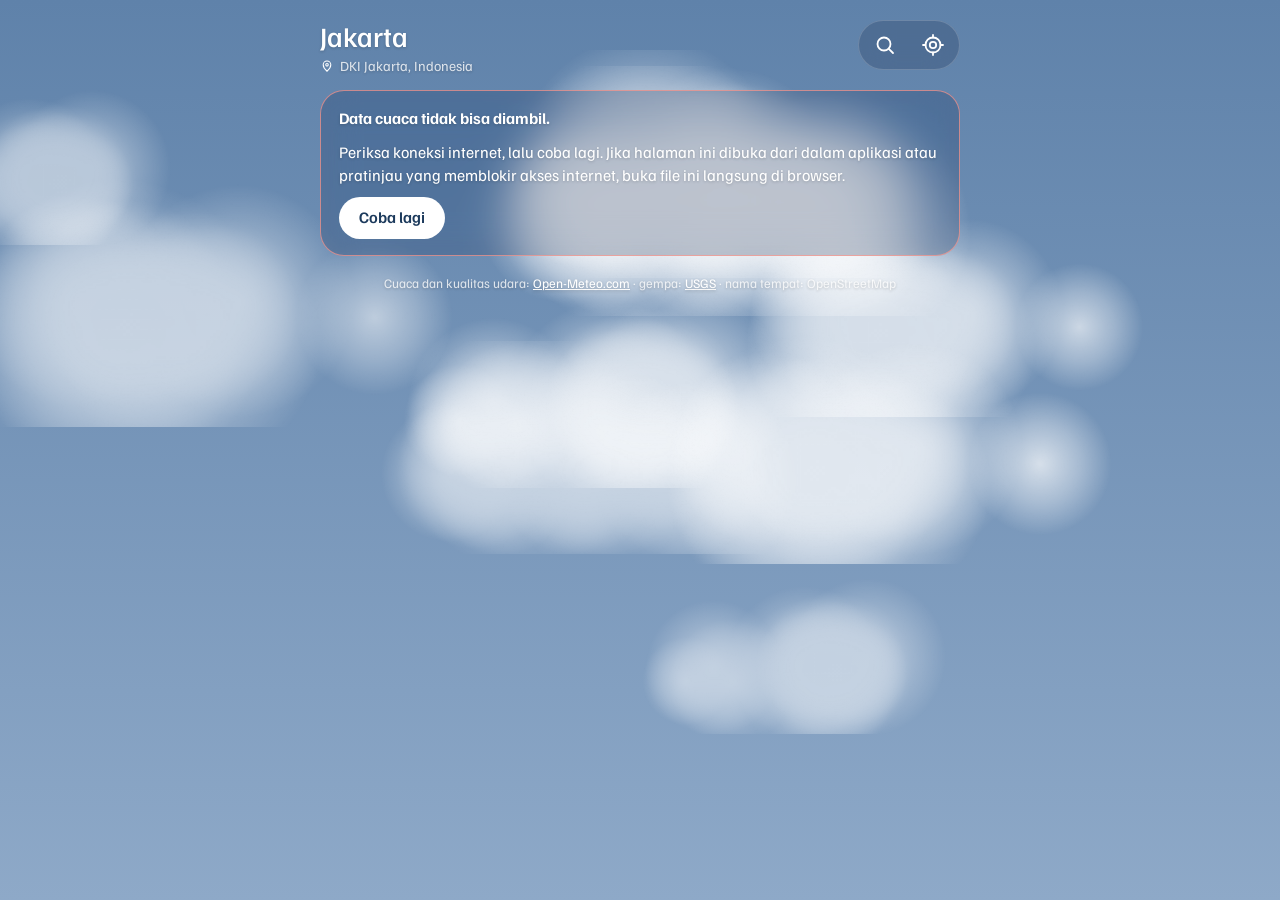
==== commit 66d1f062: "Add files via upload" ====
--- a/cuaca.html
+++ b/cuaca.html
@@ -132,6 +132,27 @@
 .status { display: flex; align-items: center; gap: 8px; flex-wrap: wrap; margin-top: 6px; padding-top: 12px; border-top: 1px solid var(--glass-line); font-size: 0.8125rem; color: var(--soft); }
 .link { background: none; border: 0; padding: 4px 0; font-weight: 600; color: #fff; text-decoration: underline; text-underline-offset: 3px; }
 
+/* Kualitas udara dan gempa */
+.muted { color: var(--soft); font-size: 0.875rem; }
+.glass p.muted { margin: 0; }
+.aq-top { display: flex; align-items: center; gap: 16px; }
+.aqi { font-size: 3.5rem; line-height: 1; font-weight: 500; letter-spacing: -0.03em; }
+.aq-lv { font-size: 1.1875rem; font-weight: 600; line-height: 1.2; }
+.scale { position: relative; height: 8px; border-radius: 4px; margin: 16px 0 14px;
+  background: linear-gradient(90deg, #4ade80 0 16.6%, #facc15 16.6% 33.3%, #fb923c 33.3% 50%, #ef4444 50% 66.6%, #a855f7 66.6% 100%); }
+.scale i { position: absolute; top: 50%; width: 18px; height: 18px; margin: -9px 0 0 -9px; border-radius: 50%; background: #fff; border: 3px solid rgba(20, 30, 50, 0.6); }
+.aq-tip { margin: 0 0 6px; font-size: 0.9375rem; text-wrap: pretty; }
+.glass p.eqsum { margin-bottom: 6px; }
+.quakes { list-style: none; margin: 0; padding: 0; }
+.eq { display: grid; grid-template-columns: 48px minmax(0, 1fr); gap: 12px; align-items: center; padding: 10px 0; border-top: 1px solid var(--glass-line); }
+.eq:first-child { border-top: 0; }
+.mag { width: 48px; height: 48px; display: grid; place-items: center; border-radius: 14px; font-size: 1.125rem; font-weight: 700; color: #1b2433; text-shadow: none; }
+.eqp { font-weight: 500; overflow-wrap: anywhere; line-height: 1.3; }
+.eqs { margin-top: 2px; }
+.glass p.src { margin-top: 10px; font-size: 0.75rem; }
+.rise:nth-child(6) { animation-delay: 0.42s; }
+.rise:nth-child(7) { animation-delay: 0.5s; }
+
 .msg p { margin: 0 0 10px; }
 .msg.err { border-color: rgba(255, 150, 140, 0.7); }
 .msg .go { height: 42px; }
@@ -181,7 +202,7 @@
   <main id="app" aria-live="polite" style="display:flex;flex-direction:column;gap:14px">
     <div class="glass msg"><p>Memuat data cuaca…</p></div>
   </main>
-  <p class="foot">Data cuaca: <a href="https://open-meteo.com/" target="_blank" rel="noopener">Open-Meteo.com</a> · nama tempat: OpenStreetMap</p>
+  <p class="foot">Cuaca dan kualitas udara: <a href="https://open-meteo.com/" target="_blank" rel="noopener">Open-Meteo.com</a> · gempa: <a href="https://earthquake.usgs.gov/" target="_blank" rel="noopener">USGS</a> · nama tempat: OpenStreetMap</p>
 </div>
 
 <script>
@@ -359,6 +380,7 @@
   var app = $("app"), q = $("q"), sugg = $("sugg"), form = $("form"), btnSearch = $("btnSearch");
   var place = loadPlace();
   var data = null, fetchedAt = 0, timer = null, clockTimer = null, loadSeq = 0, animateNext = true;
+  var aq = null, quakes = null, extraSeq = 0;
 
   // Kode cuaca WMO -> [teks, jenis ikon]
   var WX = {
@@ -521,6 +543,7 @@
       if (seq !== loadSeq) return;
       data = d; fetchedAt = Date.now();
       render();
+      loadExtras();
       schedule();
     }).catch(function () {
       if (seq !== loadSeq) return;
@@ -540,6 +563,118 @@
     timer = setTimeout(function () { load(false); }, REFRESH_MS);
   }
 
+  // ===== Kualitas udara (Open-Meteo Air Quality) dan gempa (USGS) =====
+  var AQ_LEVELS = [
+    [50, "Baik", "Udara bersih. Aman untuk beraktivitas di luar."],
+    [100, "Sedang", "Kualitas udara dapat diterima. Orang yang sangat sensitif sebaiknya mengurangi aktivitas berat di luar."],
+    [150, "Tidak sehat bagi kelompok sensitif", "Anak-anak, lansia, dan penderita asma sebaiknya mengurangi aktivitas di luar."],
+    [200, "Tidak sehat", "Kurangi aktivitas berat di luar dan pertimbangkan memakai masker."],
+    [300, "Sangat tidak sehat", "Hindari aktivitas di luar. Pakai masker bila terpaksa keluar."],
+    [Infinity, "Berbahaya", "Tetap di dalam ruangan dan tutup jendela."]
+  ];
+  function aqLevel(v) {
+    for (var i = 0; i < AQ_LEVELS.length; i++) if (v <= AQ_LEVELS[i][0]) return AQ_LEVELS[i];
+    return AQ_LEVELS[AQ_LEVELS.length - 1];
+  }
+  var DIR = {
+    N: "utara", NNE: "utara-timur laut", NE: "timur laut", ENE: "timur-timur laut", E: "timur", ESE: "timur-tenggara",
+    SE: "tenggara", SSE: "selatan-tenggara", S: "selatan", SSW: "selatan-barat daya", SW: "barat daya", WSW: "barat-barat daya",
+    W: "barat", WNW: "barat-barat laut", NW: "barat laut", NNW: "utara-barat laut"
+  };
+  function quakePlace(s) {
+    if (!s) return "Lokasi tidak diketahui";
+    var m = /^(\d+)\s*km\s+([NSEW]{1,3})\s+of\s+(.+)$/.exec(s);
+    return m && DIR[m[2]] ? m[1] + " km " + DIR[m[2]] + " " + m[3] : s;
+  }
+  function distKm(la1, lo1, la2, lo2) {
+    var R = 6371, rad = Math.PI / 180;
+    var dLa = (la2 - la1) * rad, dLo = (lo2 - lo1) * rad;
+    var a = Math.sin(dLa / 2) * Math.sin(dLa / 2) + Math.cos(la1 * rad) * Math.cos(la2 * rad) * Math.sin(dLo / 2) * Math.sin(dLo / 2);
+    return R * 2 * Math.atan2(Math.sqrt(a), Math.sqrt(1 - a));
+  }
+  function magColor(m) {
+    if (m == null) return "#cfd8e3";
+    if (m < 4) return "#ffd45a";
+    if (m < 5) return "#ffa94d";
+    if (m < 6) return "#ff7a59";
+    return "#ff4d6d";
+  }
+  function ago(ms) {
+    var s = Math.max(0, (Date.now() - ms) / 1000), n, u;
+    if (s < 3600) { n = Math.max(1, Math.round(s / 60)); u = "minute"; }
+    else if (s < 86400) { n = Math.round(s / 3600); u = "hour"; }
+    else { n = Math.round(s / 86400); u = "day"; }
+    try { return new Intl.RelativeTimeFormat("id", { numeric: "auto" }).format(-n, u); }
+    catch (e) { return n + " " + (u === "minute" ? "menit" : u === "hour" ? "jam" : "hari") + " lalu"; }
+  }
+  function num1(x, d) { return x == null ? "-" : Number(x).toFixed(d || 0); }
+
+  function loadExtras() {
+    var seq = ++extraSeq, p = place;
+    var aUrl = "https://air-quality-api.open-meteo.com/v1/air-quality?latitude=" + encodeURIComponent(p.lat) +
+      "&longitude=" + encodeURIComponent(p.lon) + "&current=us_aqi,pm2_5,pm10,ozone,nitrogen_dioxide&timezone=auto";
+    var since = new Date(Date.now() - 7 * 864e5).toISOString().slice(0, 19);
+    var qUrl = "https://earthquake.usgs.gov/fdsnws/event/1/query?format=geojson&latitude=" + encodeURIComponent(p.lat) +
+      "&longitude=" + encodeURIComponent(p.lon) + "&maxradiuskm=1000&minmagnitude=2.5&orderby=time&limit=10&starttime=" + since;
+    getJSON(aUrl).then(function (d) {
+      if (seq !== extraSeq) return;
+      aq = { ok: true, d: d }; fillAir();
+    }).catch(function () {
+      if (seq !== extraSeq) return;
+      if (!aq || !aq.ok) aq = { ok: false };
+      fillAir();
+    });
+    getJSON(qUrl).then(function (d) {
+      if (seq !== extraSeq) return;
+      quakes = { ok: true, d: d, p: p }; fillQuakes();
+    }).catch(function () {
+      if (seq !== extraSeq) return;
+      if (!quakes || !quakes.ok) quakes = { ok: false };
+      fillQuakes();
+    });
+  }
+
+  function fillAir() {
+    var box = $("aqBody"); if (!box) return;
+    if (!aq) { box.innerHTML = '<p class="muted">Memuat kualitas udara…</p>'; return; }
+    if (!aq.ok) { box.innerHTML = '<p class="muted">Data kualitas udara tidak bisa diambil. Coba perbarui beberapa saat lagi.</p>'; return; }
+    var cur = aq.d && aq.d.current;
+    if (!cur || cur.us_aqi == null) { box.innerHTML = '<p class="muted">Data kualitas udara untuk lokasi ini belum tersedia.</p>'; return; }
+    var v = r(cur.us_aqi), lv = aqLevel(v);
+    var pos = Math.min(v, 300) / 300 * 100;
+    box.innerHTML =
+      '<div class="aq-top"><div class="aqi num">' + v + '</div><div><div class="aq-lv">' + esc(lv[1]) + '</div><div class="muted">Indeks AQI (standar AS)</div></div></div>' +
+      '<div class="scale" aria-hidden="true"><i style="left:' + pos.toFixed(1) + '%"></i></div>' +
+      '<p class="aq-tip">' + esc(lv[2]) + '</p>' +
+      '<dl class="metrics">' +
+        '<div><dt>PM2.5</dt><dd class="num">' + num1(cur.pm2_5, 0) + ' <small>µg/m³</small></dd></div>' +
+        '<div><dt>PM10</dt><dd class="num">' + num1(cur.pm10, 0) + ' <small>µg/m³</small></dd></div>' +
+        '<div><dt>Ozon (O₃)</dt><dd class="num">' + num1(cur.ozone, 0) + ' <small>µg/m³</small></dd></div>' +
+        '<div><dt>Nitrogen dioksida</dt><dd class="num">' + num1(cur.nitrogen_dioxide, 0) + ' <small>µg/m³</small></dd></div>' +
+      '</dl>' +
+      '<p class="muted src">Perkiraan model Open-Meteo, bukan hasil alat ukur di lokasimu.</p>';
+  }
+
+  function fillQuakes() {
+    var box = $("eqBody"); if (!box) return;
+    if (!quakes) { box.innerHTML = '<p class="muted">Memuat data gempa…</p>'; return; }
+    if (!quakes.ok) { box.innerHTML = '<p class="muted">Data gempa tidak bisa diambil. Coba perbarui beberapa saat lagi.</p>'; return; }
+    var feats = (quakes.d && quakes.d.features) || [];
+    var src = '<p class="muted src">Sumber: USGS. Gempa kecil di luar Amerika Serikat sering tidak tercatat. Untuk Indonesia, rujukan resminya BMKG (bmkg.go.id).</p>';
+    if (!feats.length) {
+      box.innerHTML = '<p class="muted">Tidak ada gempa M2.5 ke atas dalam radius 1.000 km selama 7 hari terakhir.</p>' + src;
+      return;
+    }
+    var rows = feats.map(function (f) {
+      var p = f.properties || {}, g = (f.geometry && f.geometry.coordinates) || [];
+      var km = g.length >= 2 ? r(distKm(quakes.p.lat, quakes.p.lon, g[1], g[0])) : null;
+      var meta = [p.time ? ago(p.time) : "", km != null ? km + " km dari sini" : "", g[2] != null ? "kedalaman " + r(g[2]) + " km" : ""].filter(Boolean).join(" · ");
+      return '<li class="eq"><span class="mag num" style="background:' + magColor(p.mag) + '">' + (p.mag != null ? Number(p.mag).toFixed(1) : "?") + '</span>' +
+        '<div><div class="eqp">' + esc(quakePlace(p.place)) + '</div><div class="eqs muted">' + esc(meta) + '</div></div></li>';
+    }).join("");
+    box.innerHTML = '<p class="muted eqsum">' + feats.length + ' gempa terbaru M2.5+ dalam radius 1.000 km, 7 hari terakhir</p><ol class="quakes">' + rows + '</ol>' + src;
+  }
+
   function countUp(el, to) {
     var from = 0, t0 = performance.now(), dur = 800;
     function f(t) {
@@ -600,6 +735,8 @@
       '</section>' +
       '<section class="glass' + rise + '" aria-label="Per jam"><h2><svg viewBox="0 0 24 24" aria-hidden="true"><circle cx="12" cy="12" r="9"/><path d="M12 7v5l3 2"/></svg>24 jam berikutnya</h2><ol class="hours">' + hoursHtml + '</ol></section>' +
       '<section class="glass' + rise + '" aria-label="Per hari"><h2><svg viewBox="0 0 24 24" aria-hidden="true"><rect x="3.5" y="5" width="17" height="15.5" rx="3"/><path d="M8 3v4M16 3v4M3.5 10h17"/></svg>7 hari berikutnya</h2><ol class="days">' + daysHtml + '</ol></section>' +
+      '<section class="glass' + rise + '" aria-label="Kualitas udara"><h2><svg viewBox="0 0 24 24" aria-hidden="true"><path d="M3 9h11a3 3 0 1 0-3-3M3 14h15a3 3 0 1 1-3 3M3 19h6"/></svg>Kualitas udara</h2><div id="aqBody"></div></section>' +
+      '<section class="glass' + rise + '" aria-label="Gempa terdekat"><h2><svg viewBox="0 0 24 24" aria-hidden="true"><path d="M2.5 12h4l2.5-6.5 4 13 2.5-6.5h6"/></svg>Gempa terdekat</h2><div id="eqBody"></div></section>' +
       '<section class="glass' + rise + '" aria-label="Detail cuaca"><h2><svg viewBox="0 0 24 24" aria-hidden="true"><path d="M4 8h10a3 3 0 1 0-3-3M4 12h14a3 3 0 1 1-3 3M4 16h7"/></svg>Detail sekarang</h2>' +
         '<dl class="metrics">' +
           '<div><dt>Kelembapan</dt><dd class="num">' + r(c.relative_humidity_2m) + '%</dd></div>' +
@@ -616,6 +753,7 @@
         '<button class="link" id="refresh" type="button">Perbarui sekarang</button></div>' +
       '</section>';
 
+    fillAir(); fillQuakes();
     var rb = $("refresh");
     if (rb) rb.addEventListener("click", function () { load(false); });
     if (animateNext) { var te = $("temp"); if (te) countUp(te, r(c.temperature_2m)); }
@@ -634,7 +772,7 @@
   function choose(p) {
     place = p;
     savePlace(p);
-    data = null;
+    data = null; aq = null; quakes = null;
     animateNext = true;
     closeSearch();
     q.value = "";
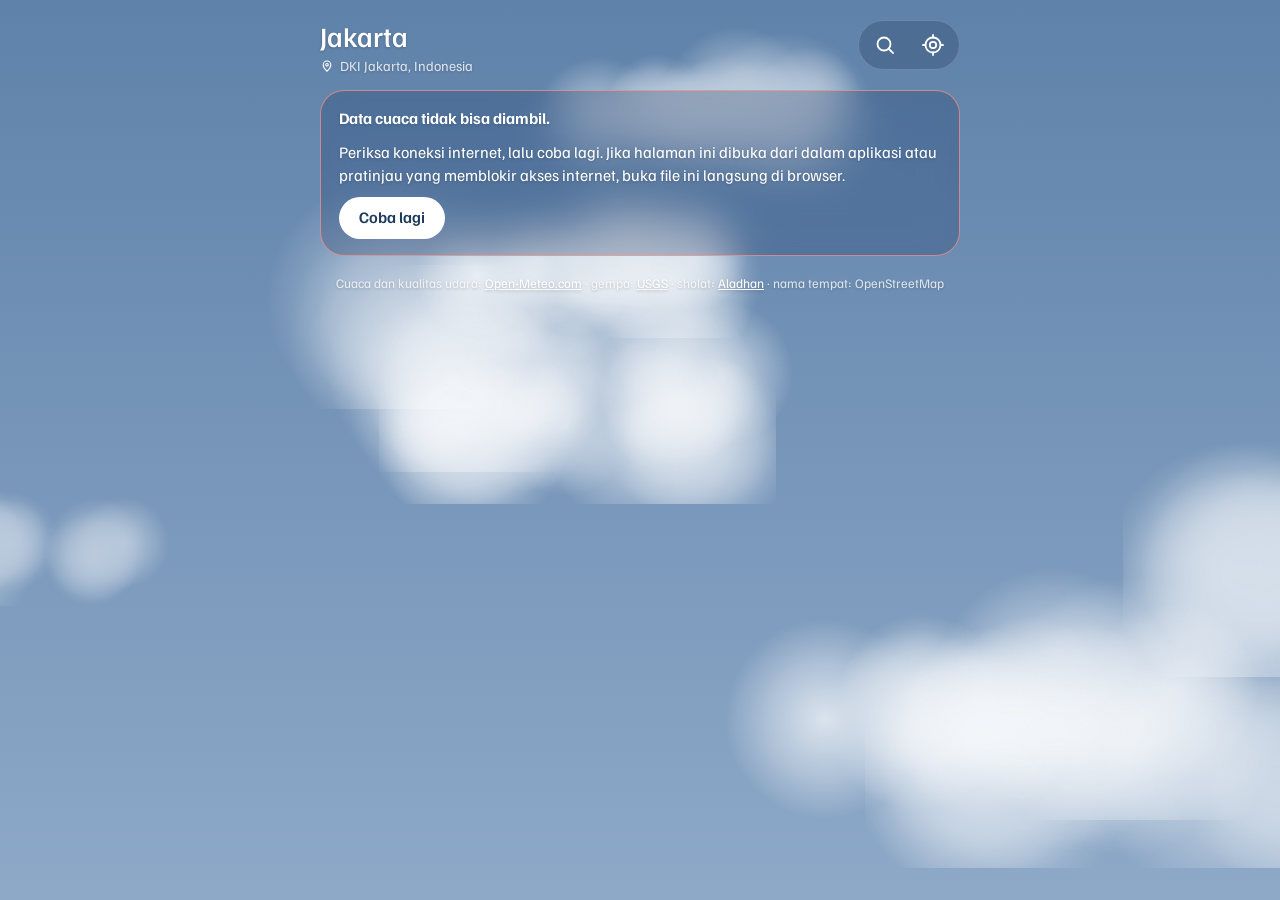
==== commit 9b8475eb: "Add files via upload" ====
--- a/cuaca.html
+++ b/cuaca.html
@@ -132,6 +132,19 @@
 .status { display: flex; align-items: center; gap: 8px; flex-wrap: wrap; margin-top: 6px; padding-top: 12px; border-top: 1px solid var(--glass-line); font-size: 0.8125rem; color: var(--soft); }
 .link { background: none; border: 0; padding: 4px 0; font-weight: 600; color: #fff; text-decoration: underline; text-underline-offset: 3px; }
 
+/* Waktu sholat */
+.pr-next { margin-bottom: 12px; }
+.pr-nm { font-size: 1.5rem; font-weight: 500; line-height: 1.25; }
+.pts { list-style: none; margin: 0; padding: 0; display: grid; grid-template-columns: repeat(3, minmax(0, 1fr)); gap: 8px; }
+.pt { display: flex; flex-direction: column; align-items: center; gap: 2px; padding: 10px 4px; border-radius: 16px; }
+.pt span:first-child { font-size: 0.8125rem; color: var(--soft); }
+.pt .num { font-size: 1.25rem; font-weight: 500; }
+.pt.on { background: rgba(255, 255, 255, 0.22); }
+.pt.on span:first-child { color: #fff; font-weight: 600; }
+.pt.sun { opacity: 0.8; }
+@media (min-width: 560px) { .pts { grid-template-columns: repeat(6, minmax(0, 1fr)); } }
+.rise:nth-child(8) { animation-delay: 0.58s; }
+
 /* Kualitas udara dan gempa */
 .muted { color: var(--soft); font-size: 0.875rem; }
 .glass p.muted { margin: 0; }
@@ -202,7 +215,7 @@
   <main id="app" aria-live="polite" style="display:flex;flex-direction:column;gap:14px">
     <div class="glass msg"><p>Memuat data cuaca…</p></div>
   </main>
-  <p class="foot">Cuaca dan kualitas udara: <a href="https://open-meteo.com/" target="_blank" rel="noopener">Open-Meteo.com</a> · gempa: <a href="https://earthquake.usgs.gov/" target="_blank" rel="noopener">USGS</a> · nama tempat: OpenStreetMap</p>
+  <p class="foot">Cuaca dan kualitas udara: <a href="https://open-meteo.com/" target="_blank" rel="noopener">Open-Meteo.com</a> · gempa: <a href="https://earthquake.usgs.gov/" target="_blank" rel="noopener">USGS</a> · sholat: <a href="https://aladhan.com/" target="_blank" rel="noopener">Aladhan</a> · nama tempat: OpenStreetMap</p>
 </div>
 
 <script>
@@ -380,7 +393,7 @@
   var app = $("app"), q = $("q"), sugg = $("sugg"), form = $("form"), btnSearch = $("btnSearch");
   var place = loadPlace();
   var data = null, fetchedAt = 0, timer = null, clockTimer = null, loadSeq = 0, animateNext = true;
-  var aq = null, quakes = null, extraSeq = 0;
+  var aq = null, quakes = null, pr = null, extraSeq = 0;
 
   // Kode cuaca WMO -> [teks, jenis ikon]
   var WX = {
@@ -563,6 +576,57 @@
     timer = setTimeout(function () { load(false); }, REFRESH_MS);
   }
 
+  // ===== Waktu sholat (Aladhan) =====
+  var PRAYERS = [["Fajr", "Subuh"], ["Sunrise", "Terbit"], ["Dhuhr", "Dzuhur"], ["Asr", "Ashar"], ["Maghrib", "Maghrib"], ["Isha", "Isya"]];
+  var PR_NAME = { Fajr: "Subuh", Dhuhr: "Dzuhur", Asr: "Ashar", Maghrib: "Maghrib", Isha: "Isya" };
+  function prMethod(country) {
+    var c = country || "";
+    if (/indonesia/i.test(c)) return [20, "Kemenag RI"];
+    if (/malaysia/i.test(c)) return [17, "JAKIM"];
+    if (/singapur|singapore/i.test(c)) return [11, "MUIS"];
+    return [3, "Muslim World League"];
+  }
+  function mins(s) { var m = /(\d{1,2}):(\d{2})/.exec(s || ""); return m ? Number(m[1]) * 60 + Number(m[2]) : null; }
+  function hm(s) { var m = /(\d{1,2}):(\d{2})/.exec(s || ""); return m ? (m[1].length < 2 ? "0" : "") + m[1] + ":" + m[2] : "-"; }
+  function nowMinutes(tz) {
+    try {
+      var parts = new Intl.DateTimeFormat("en-GB", { hour: "2-digit", minute: "2-digit", hour12: false, timeZone: tz }).formatToParts(new Date());
+      var h = 0, m = 0;
+      parts.forEach(function (p) { if (p.type === "hour") h = Number(p.value) % 24; if (p.type === "minute") m = Number(p.value); });
+      return h * 60 + m;
+    } catch (e) { var d = new Date(); return d.getHours() * 60 + d.getMinutes(); }
+  }
+  function durText(mn) {
+    var h = Math.floor(mn / 60), m = mn % 60;
+    return h > 0 ? h + " jam " + m + " menit" : m + " menit";
+  }
+  function nextPrayer(t, now) {
+    var five = ["Fajr", "Dhuhr", "Asr", "Maghrib", "Isha"];
+    for (var i = 0; i < five.length; i++) {
+      var m = mins(t[five[i]]);
+      if (m != null && m > now) return { key: five[i], diff: m - now, tomorrow: false };
+    }
+    var f = mins(t.Fajr);
+    return f == null ? null : { key: "Fajr", diff: 1440 - now + f, tomorrow: true };
+  }
+  function fillPrayer() {
+    var box = $("prBody"); if (!box) return;
+    if (!pr) { box.innerHTML = '<p class="muted">Memuat waktu sholat…</p>'; return; }
+    if (!pr.ok) { box.innerHTML = '<p class="muted">Waktu sholat tidak bisa diambil. Coba perbarui beberapa saat lagi.</p>'; return; }
+    var t = pr.t, now = nowMinutes(data ? data.timezone : undefined);
+    var nx = nextPrayer(t, now);
+    var head = nx
+      ? '<div class="pr-next"><div class="muted">Berikutnya, dalam ' + esc(durText(nx.diff)) + '</div>' +
+        '<div class="pr-nm">' + esc(PR_NAME[nx.key]) + (nx.tomorrow ? ' besok' : '') + ' <span class="num">' + esc(hm(t[nx.key])) + '</span></div></div>'
+      : '';
+    var cells = PRAYERS.map(function (x) {
+      var on = nx && !nx.tomorrow && nx.key === x[0];
+      return '<li class="pt' + (on ? ' on' : '') + (x[0] === "Sunrise" ? ' sun' : '') + '"><span>' + esc(x[1]) + '</span><span class="num">' + esc(hm(t[x[0]])) + '</span></li>';
+    }).join("");
+    box.innerHTML = head + '<ol class="pts">' + cells + '</ol>' +
+      '<p class="muted src">Metode ' + esc(pr.m) + ', dihitung dari koordinat lokasimu. Bisa berbeda beberapa menit dari jadwal masjid setempat, jadi pakai jadwal resmi setempat sebagai acuan. Sumber: Aladhan.</p>';
+  }
+
   // ===== Kualitas udara (Open-Meteo Air Quality) dan gempa (USGS) =====
   var AQ_LEVELS = [
     [50, "Baik", "Udara bersih. Aman untuk beraktivitas di luar."],
@@ -616,6 +680,22 @@
     var since = new Date(Date.now() - 7 * 864e5).toISOString().slice(0, 19);
     var qUrl = "https://earthquake.usgs.gov/fdsnws/event/1/query?format=geojson&latitude=" + encodeURIComponent(p.lat) +
       "&longitude=" + encodeURIComponent(p.lon) + "&maxradiuskm=1000&minmagnitude=2.5&orderby=time&limit=10&starttime=" + since;
+    var ct = data && data.current && data.current.time ? data.current.time.slice(0, 10).split("-") : null;
+    if (ct) {
+      var meth = prMethod(p.country);
+      var pUrl = "https://api.aladhan.com/v1/timings/" + ct[2] + "-" + ct[1] + "-" + ct[0] + "?latitude=" + encodeURIComponent(p.lat) +
+        "&longitude=" + encodeURIComponent(p.lon) + "&method=" + meth[0];
+      getJSON(pUrl).then(function (d) {
+        if (seq !== extraSeq) return;
+        var t = d && d.data && d.data.timings;
+        pr = t ? { ok: true, t: t, m: meth[1] } : { ok: false };
+        fillPrayer();
+      }).catch(function () {
+        if (seq !== extraSeq) return;
+        if (!pr || !pr.ok) pr = { ok: false };
+        fillPrayer();
+      });
+    }
     getJSON(aUrl).then(function (d) {
       if (seq !== extraSeq) return;
       aq = { ok: true, d: d }; fillAir();
@@ -733,6 +813,7 @@
         '<div class="feel">Terasa seperti ' + r(c.apparent_temperature) + '° · Angin ' + compassWord(c.wind_direction_10m) + ' ' + r(c.wind_speed_10m) + ' km/j</div>' +
         '<p class="tip">' + esc(adviceText(c, h, start, isDay, uv)) + '</p>' +
       '</section>' +
+      '<section class="glass' + rise + '" aria-label="Waktu sholat"><h2><svg viewBox="0 0 24 24" aria-hidden="true"><path d="M20 14.5A8 8 0 0 1 9.5 4a8 8 0 1 0 10.5 10.5z"/></svg>Waktu sholat</h2><div id="prBody"></div></section>' +
       '<section class="glass' + rise + '" aria-label="Per jam"><h2><svg viewBox="0 0 24 24" aria-hidden="true"><circle cx="12" cy="12" r="9"/><path d="M12 7v5l3 2"/></svg>24 jam berikutnya</h2><ol class="hours">' + hoursHtml + '</ol></section>' +
       '<section class="glass' + rise + '" aria-label="Per hari"><h2><svg viewBox="0 0 24 24" aria-hidden="true"><rect x="3.5" y="5" width="17" height="15.5" rx="3"/><path d="M8 3v4M16 3v4M3.5 10h17"/></svg>7 hari berikutnya</h2><ol class="days">' + daysHtml + '</ol></section>' +
       '<section class="glass' + rise + '" aria-label="Kualitas udara"><h2><svg viewBox="0 0 24 24" aria-hidden="true"><path d="M3 9h11a3 3 0 1 0-3-3M3 14h15a3 3 0 1 1-3 3M3 19h6"/></svg>Kualitas udara</h2><div id="aqBody"></div></section>' +
@@ -753,7 +834,7 @@
         '<button class="link" id="refresh" type="button">Perbarui sekarang</button></div>' +
       '</section>';
 
-    fillAir(); fillQuakes();
+    fillPrayer(); fillAir(); fillQuakes();
     var rb = $("refresh");
     if (rb) rb.addEventListener("click", function () { load(false); });
     if (animateNext) { var te = $("temp"); if (te) countUp(te, r(c.temperature_2m)); }
@@ -766,13 +847,14 @@
     clearInterval(clockTimer);
     clockTimer = setInterval(function () {
       $("subline").textContent = [clockText(), placeLabel()].filter(Boolean).join(" · ");
+      fillPrayer();
     }, 30000);
   }
 
   function choose(p) {
     place = p;
     savePlace(p);
-    data = null; aq = null; quakes = null;
+    data = null; aq = null; quakes = null; pr = null;
     animateNext = true;
     closeSearch();
     q.value = "";
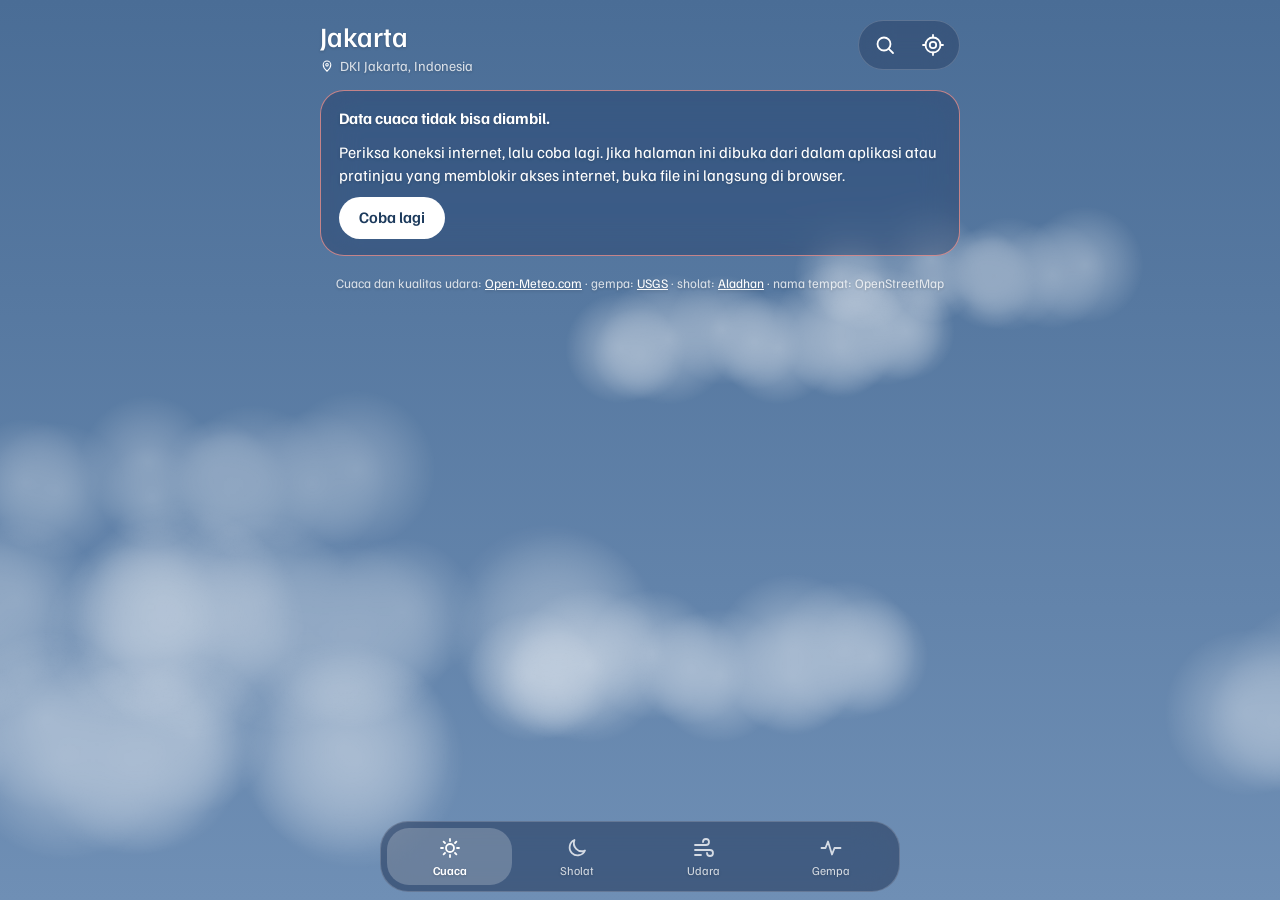
==== commit 0e9d4e4e: "Add files via upload" ====
--- a/cuaca.html
+++ b/cuaca.html
@@ -13,21 +13,21 @@
    nama kota, suhu besar di tengah, lalu panel kaca transparan untuk per jam, per hari, dan detail. */
 :root {
   --font: "Familjen Grotesk", "Segoe UI", system-ui, -apple-system, sans-serif;
-  --s1: #5f82aa; --s2: #8ea9c8;
-  --glass: rgba(28, 48, 84, 0.26);
+  --s1: #4a6d96; --s2: #6f8fb5;
+  --glass: rgba(24, 42, 76, 0.34);
   --glass-line: rgba(255, 255, 255, 0.18);
   --soft: rgba(255, 255, 255, 0.78);
-  --rain: #8fd0ff;
+  --rain: #b3e0ff;
   --accent: #bfe3ff;
   color-scheme: dark;
 }
-html[data-sky="clear"] { --s1: #2f86d6; --s2: #8cc6f2; }
-html[data-sky="cloud"] { --s1: #5f82aa; --s2: #8ea9c8; }
-html[data-sky="rain"]  { --s1: #44566c; --s2: #74889e; }
+html[data-sky="clear"] { --s1: #2478cc; --s2: #62aee6; }
+html[data-sky="cloud"] { --s1: #4a6d96; --s2: #6f8fb5; }
+html[data-sky="rain"]  { --s1: #3a4b60; --s2: #62768c; }
 html[data-sky="storm"] { --s1: #262c3e; --s2: #4a5470; }
 html[data-sky="night"] { --s1: #0a132c; --s2: #27407a; }
-html[data-sky="fog"]   { --s1: #77858f; --s2: #aebac2; }
-html[data-sky="snow"]  { --s1: #6d8fb2; --s2: #bccfe2; }
+html[data-sky="fog"]   { --s1: #5f6d78; --s2: #8795a0; }
+html[data-sky="snow"]  { --s1: #587ba0; --s2: #86a3c2; }
 
 * { box-sizing: border-box; }
 html { -webkit-text-size-adjust: 100%; background: var(--s1); }
@@ -36,7 +36,7 @@
   font-family: var(--font); font-size: 16px; line-height: 1.45; color: #fff;
   text-shadow: 0 1px 3px rgba(0, 0, 0, 0.2);
   background: transparent;
-  padding-block: max(14px, env(safe-area-inset-top, 0px)) max(36px, env(safe-area-inset-bottom, 0px));
+  padding-block: max(14px, env(safe-area-inset-top, 0px)) calc(104px + env(safe-area-inset-bottom, 0px));
   padding-left: max(16px, env(safe-area-inset-left, 0px));
   padding-right: max(16px, env(safe-area-inset-right, 0px));
 }
@@ -88,7 +88,7 @@
 #sugg small { display: block; color: var(--soft); }
 
 /* Hero */
-.hero { min-height: clamp(300px, 52svh, 520px); display: flex; flex-direction: column; align-items: center; justify-content: center; text-align: center; padding: 8px 0 12px; }
+.hero { min-height: clamp(240px, 40svh, 400px); display: flex; flex-direction: column; align-items: center; justify-content: center; text-align: center; padding: 8px 0 12px; }
 .temp { font-size: clamp(7.5rem, 40vw, 11rem); line-height: 0.95; font-weight: 400; letter-spacing: -0.05em; padding-left: 0.06em; }
 .temp .deg { font-size: 0.55em; letter-spacing: 0; vertical-align: top; position: relative; top: 0.04em; margin-left: 0.02em; }
 .cond { margin-top: 10px; font-size: 1.375rem; font-weight: 500; }
@@ -131,6 +131,27 @@
 .metrics dd small { font-size: 0.8125rem; font-weight: 400; color: var(--soft); }
 .status { display: flex; align-items: center; gap: 8px; flex-wrap: wrap; margin-top: 6px; padding-top: 12px; border-top: 1px solid var(--glass-line); font-size: 0.8125rem; color: var(--soft); }
 .link { background: none; border: 0; padding: 4px 0; font-weight: 600; color: #fff; text-decoration: underline; text-underline-offset: 3px; }
+
+/* Menu tab */
+[hidden] { display: none !important; }
+.view { display: flex; flex-direction: column; gap: 14px; }
+.view:not([hidden]) { animation: viewin 0.35s ease both; }
+@keyframes viewin { from { opacity: 0; transform: translateY(10px); } to { opacity: 1; transform: none; } }
+@media (prefers-reduced-motion: reduce) { .view:not([hidden]) { animation: none; } }
+.seg { display: grid; grid-template-columns: repeat(3, minmax(0, 1fr)); gap: 2px; padding: 4px; border-radius: 22px;
+  background: var(--glass); border: 1px solid var(--glass-line); -webkit-backdrop-filter: blur(16px); backdrop-filter: blur(16px); }
+.seg button { height: 38px; border: 0; border-radius: 18px; background: transparent; color: var(--soft); font-weight: 500; }
+.seg button[aria-pressed="true"] { background: rgba(255, 255, 255, 0.24); color: #fff; font-weight: 600; }
+.nav { position: fixed; left: 0; right: 0; bottom: 0; z-index: 20; display: flex; justify-content: center; pointer-events: none;
+  padding: 8px max(12px, env(safe-area-inset-right, 0px)) calc(8px + env(safe-area-inset-bottom, 0px)) max(12px, env(safe-area-inset-left, 0px)); }
+.nav-in { pointer-events: auto; width: 100%; max-width: 520px; display: grid; grid-template-columns: repeat(4, minmax(0, 1fr)); gap: 2px; padding: 6px;
+  border-radius: 28px; background: rgba(18, 32, 60, 0.45); border: 1px solid var(--glass-line);
+  -webkit-backdrop-filter: blur(20px) saturate(1.2); backdrop-filter: blur(20px) saturate(1.2); }
+.nav button { display: flex; flex-direction: column; align-items: center; gap: 2px; padding: 8px 4px 6px; border: 0; border-radius: 22px;
+  background: transparent; font-size: 0.75rem; color: var(--soft); }
+.nav button svg { width: 24px; height: 24px; }
+.nav button svg * { fill: none; stroke: currentColor; stroke-width: 1.8; stroke-linecap: round; stroke-linejoin: round; }
+.nav button[aria-current="page"] { background: rgba(255, 255, 255, 0.22); color: #fff; font-weight: 600; }
 
 /* Waktu sholat */
 .pr-next { margin-bottom: 12px; }
@@ -218,6 +239,15 @@
   <p class="foot">Cuaca dan kualitas udara: <a href="https://open-meteo.com/" target="_blank" rel="noopener">Open-Meteo.com</a> · gempa: <a href="https://earthquake.usgs.gov/" target="_blank" rel="noopener">USGS</a> · sholat: <a href="https://aladhan.com/" target="_blank" rel="noopener">Aladhan</a> · nama tempat: OpenStreetMap</p>
 </div>
 
+<nav class="nav" id="nav" aria-label="Menu utama">
+  <div class="nav-in">
+    <button type="button" data-tab="cuaca" aria-current="page"><svg viewBox="0 0 24 24" aria-hidden="true"><circle cx="12" cy="12" r="4"/><path d="M12 3v2M12 19v2M3 12h2M19 12h2M5.6 5.6L7 7M17 17l1.4 1.4M5.6 18.4L7 17M17 7l1.4-1.4"/></svg>Cuaca</button>
+    <button type="button" data-tab="sholat"><svg viewBox="0 0 24 24" aria-hidden="true"><path d="M20 14.5A8 8 0 0 1 9.5 4a8 8 0 1 0 10.5 10.5z"/></svg>Sholat</button>
+    <button type="button" data-tab="udara"><svg viewBox="0 0 24 24" aria-hidden="true"><path d="M3 9h11a3 3 0 1 0-3-3M3 14h15a3 3 0 1 1-3 3M3 19h6"/></svg>Udara</button>
+    <button type="button" data-tab="gempa"><svg viewBox="0 0 24 24" aria-hidden="true"><path d="M2.5 12h4l2.5-6.5 4 13 2.5-6.5h6"/></svg>Gempa</button>
+  </div>
+</nav>
+
 <script>
 /* ===== Animasi latar (kanvas): awan, hujan, salju, bintang, kilat, cahaya matahari ===== */
 var FX = (function () {
@@ -228,11 +258,11 @@
 
   var CFG = {
     clear: { cl: 4, a: 0.55, rgb: "255,255,255", sp: [4, 10], sun: true },
-    cloud: { cl: 9, a: 0.8, rgb: "255,255,255", sp: [5, 14] },
-    fog:   { cl: 8, a: 0.62, rgb: "238,243,247", sp: [3, 8], big: true },
+    cloud: { cl: 9, a: 0.48, rgb: "255,255,255", sp: [5, 14] },
+    fog:   { cl: 8, a: 0.4, rgb: "238,243,247", sp: [3, 8], big: true },
     rain:  { cl: 8, a: 0.7, rgb: "56,68,86", sp: [8, 18], rain: 110 },
     storm: { cl: 9, a: 0.78, rgb: "34,42,62", sp: [10, 22], rain: 170, bolt: true },
-    snow:  { cl: 6, a: 0.55, rgb: "255,255,255", sp: [3, 8], snow: 80 },
+    snow:  { cl: 6, a: 0.4, rgb: "255,255,255", sp: [3, 8], snow: 80 },
     night: { cl: 3, a: 0.28, rgb: "150,172,225", sp: [3, 7], stars: 90, moon: true }
   };
   var SW = 380, SH = 160;
@@ -245,8 +275,8 @@
     var g = c.getContext("2d");
     for (var i = 0; i < 10; i++) {
       var cx = SW * (0.16 + 0.68 * Math.random());
-      var cy = SH * (0.5 + 0.18 * Math.random());
-      var r = SH * (0.28 + 0.3 * Math.random());
+      var cy = SH * (0.4 + 0.15 * Math.random());
+      var r = SH * (0.2 + 0.15 * Math.random());
       var rg = g.createRadialGradient(cx, cy, 0, cx, cy, r);
       rg.addColorStop(0, "rgba(" + rgb + ",0.9)");
       rg.addColorStop(0.55, "rgba(" + rgb + ",0.45)");
@@ -263,7 +293,7 @@
     var sp = [sprite(c.rgb), sprite(c.rgb), sprite(c.rgb)];
     clouds = [];
     for (i = 0; i < c.cl; i++) {
-      var s = rnd(0.8, 1.7) * (c.big ? 1.4 : 1);
+      var s = rnd(1.0, 2.1) * (c.big ? 1.4 : 1);
       clouds.push({ x: rnd(-SW * s, W), y: rnd(-20, H * 0.72), s: s, v: rnd(c.sp[0], c.sp[1]), sp: sp[i % 3], a: c.a * rnd(0.6, 1) });
     }
     drops = []; flakes = []; stars = [];
@@ -394,6 +424,7 @@
   var place = loadPlace();
   var data = null, fetchedAt = 0, timer = null, clockTimer = null, loadSeq = 0, animateNext = true;
   var aq = null, quakes = null, pr = null, extraSeq = 0;
+  var tab = "cuaca", sub = "jam";   // menu aktif: cuaca selalu jadi tampilan awal
 
   // Kode cuaca WMO -> [teks, jenis ikon]
   var WX = {
@@ -576,6 +607,31 @@
     timer = setTimeout(function () { load(false); }, REFRESH_MS);
   }
 
+  // ===== Menu tab =====
+  function applyView() {
+    ["cuaca", "sholat", "udara", "gempa"].forEach(function (k) { var v = $("v-" + k); if (v) v.hidden = k !== tab; });
+    ["jam", "hari", "detail"].forEach(function (k) { var p = $("sub-" + k); if (p) p.hidden = k !== sub; });
+    Array.prototype.forEach.call(document.querySelectorAll("#nav button"), function (b) {
+      if (b.getAttribute("data-tab") === tab) b.setAttribute("aria-current", "page"); else b.removeAttribute("aria-current");
+    });
+    Array.prototype.forEach.call(document.querySelectorAll(".seg button"), function (b) {
+      b.setAttribute("aria-pressed", b.getAttribute("data-sub") === sub ? "true" : "false");
+    });
+  }
+  $("nav").addEventListener("click", function (e) {
+    var b = e.target.closest("button[data-tab]");
+    if (!b) return;
+    tab = b.getAttribute("data-tab");
+    applyView();
+    window.scrollTo(0, 0);
+  });
+  app.addEventListener("click", function (e) {
+    var b = e.target.closest(".seg button[data-sub]");
+    if (!b) return;
+    sub = b.getAttribute("data-sub");
+    applyView();
+  });
+
   // ===== Waktu sholat (Aladhan) =====
   var PRAYERS = [["Fajr", "Subuh"], ["Sunrise", "Terbit"], ["Dhuhr", "Dzuhur"], ["Asr", "Ashar"], ["Maghrib", "Maghrib"], ["Isha", "Isya"]];
   var PR_NAME = { Fajr: "Subuh", Dhuhr: "Dzuhur", Asr: "Ashar", Maghrib: "Maghrib", Isha: "Isya" };
@@ -807,18 +863,17 @@
     var rise = animateNext ? " rise" : "";
 
     app.innerHTML =
-      '<section class="hero' + rise + '" aria-label="Cuaca saat ini">' +
+      '<div class="view" id="v-cuaca"><section class="hero' + rise + '" aria-label="Cuaca saat ini">' +
         '<div class="temp num" id="temp">' + r(c.temperature_2m) + '<span class="deg">°</span></div>' +
         '<div class="cond">' + esc(w[0]) + '<span class="hl num">' + r(dly.temperature_2m_min[0]) + '° / ' + r(dly.temperature_2m_max[0]) + '°</span></div>' +
         '<div class="feel">Terasa seperti ' + r(c.apparent_temperature) + '° · Angin ' + compassWord(c.wind_direction_10m) + ' ' + r(c.wind_speed_10m) + ' km/j</div>' +
         '<p class="tip">' + esc(adviceText(c, h, start, isDay, uv)) + '</p>' +
       '</section>' +
-      '<section class="glass' + rise + '" aria-label="Waktu sholat"><h2><svg viewBox="0 0 24 24" aria-hidden="true"><path d="M20 14.5A8 8 0 0 1 9.5 4a8 8 0 1 0 10.5 10.5z"/></svg>Waktu sholat</h2><div id="prBody"></div></section>' +
-      '<section class="glass' + rise + '" aria-label="Per jam"><h2><svg viewBox="0 0 24 24" aria-hidden="true"><circle cx="12" cy="12" r="9"/><path d="M12 7v5l3 2"/></svg>24 jam berikutnya</h2><ol class="hours">' + hoursHtml + '</ol></section>' +
-      '<section class="glass' + rise + '" aria-label="Per hari"><h2><svg viewBox="0 0 24 24" aria-hidden="true"><rect x="3.5" y="5" width="17" height="15.5" rx="3"/><path d="M8 3v4M16 3v4M3.5 10h17"/></svg>7 hari berikutnya</h2><ol class="days">' + daysHtml + '</ol></section>' +
-      '<section class="glass' + rise + '" aria-label="Kualitas udara"><h2><svg viewBox="0 0 24 24" aria-hidden="true"><path d="M3 9h11a3 3 0 1 0-3-3M3 14h15a3 3 0 1 1-3 3M3 19h6"/></svg>Kualitas udara</h2><div id="aqBody"></div></section>' +
-      '<section class="glass' + rise + '" aria-label="Gempa terdekat"><h2><svg viewBox="0 0 24 24" aria-hidden="true"><path d="M2.5 12h4l2.5-6.5 4 13 2.5-6.5h6"/></svg>Gempa terdekat</h2><div id="eqBody"></div></section>' +
-      '<section class="glass' + rise + '" aria-label="Detail cuaca"><h2><svg viewBox="0 0 24 24" aria-hidden="true"><path d="M4 8h10a3 3 0 1 0-3-3M4 12h14a3 3 0 1 1-3 3M4 16h7"/></svg>Detail sekarang</h2>' +
+      '<div class="seg" role="group" aria-label="Rincian cuaca">' +
+        '<button type="button" data-sub="jam">24 jam</button><button type="button" data-sub="hari">7 hari</button><button type="button" data-sub="detail">Detail</button></div>' +
+      '<section class="glass" id="sub-jam" aria-label="Per jam"><h2><svg viewBox="0 0 24 24" aria-hidden="true"><circle cx="12" cy="12" r="9"/><path d="M12 7v5l3 2"/></svg>24 jam berikutnya</h2><ol class="hours">' + hoursHtml + '</ol></section>' +
+      '<section class="glass" id="sub-hari" aria-label="Per hari"><h2><svg viewBox="0 0 24 24" aria-hidden="true"><rect x="3.5" y="5" width="17" height="15.5" rx="3"/><path d="M8 3v4M16 3v4M3.5 10h17"/></svg>7 hari berikutnya</h2><ol class="days">' + daysHtml + '</ol></section>' +
+      '<section class="glass" id="sub-detail" aria-label="Detail cuaca"><h2><svg viewBox="0 0 24 24" aria-hidden="true"><path d="M4 8h10a3 3 0 1 0-3-3M4 12h14a3 3 0 1 1-3 3M4 16h7"/></svg>Detail sekarang</h2>' +
         '<dl class="metrics">' +
           '<div><dt>Kelembapan</dt><dd class="num">' + r(c.relative_humidity_2m) + '%</dd></div>' +
           '<div><dt>Tekanan udara</dt><dd class="num">' + r(c.surface_pressure) + ' <small>hPa</small></dd></div>' +
@@ -832,8 +887,12 @@
           ? '<span>Gagal memperbarui. Data terakhir pukul <span class="num">' + esc(updatedText()) + '</span>.</span>'
           : '<span>Diperbarui pukul <span class="num">' + esc(updatedText()) + '</span></span>') +
         '<button class="link" id="refresh" type="button">Perbarui sekarang</button></div>' +
-      '</section>';
-
+      '</section></div>' +
+      '<div class="view" id="v-sholat" hidden><section class="glass" aria-label="Waktu sholat"><h2><svg viewBox="0 0 24 24" aria-hidden="true"><path d="M20 14.5A8 8 0 0 1 9.5 4a8 8 0 1 0 10.5 10.5z"/></svg>Waktu sholat</h2><div id="prBody"></div></section></div>' +
+      '<div class="view" id="v-udara" hidden><section class="glass" aria-label="Kualitas udara"><h2><svg viewBox="0 0 24 24" aria-hidden="true"><path d="M3 9h11a3 3 0 1 0-3-3M3 14h15a3 3 0 1 1-3 3M3 19h6"/></svg>Kualitas udara</h2><div id="aqBody"></div></section></div>' +
+      '<div class="view" id="v-gempa" hidden><section class="glass" aria-label="Gempa terdekat"><h2><svg viewBox="0 0 24 24" aria-hidden="true"><path d="M2.5 12h4l2.5-6.5 4 13 2.5-6.5h6"/></svg>Gempa terdekat</h2><div id="eqBody"></div></section></div>';
+
+    applyView();
     fillPrayer(); fillAir(); fillQuakes();
     var rb = $("refresh");
     if (rb) rb.addEventListener("click", function () { load(false); });
